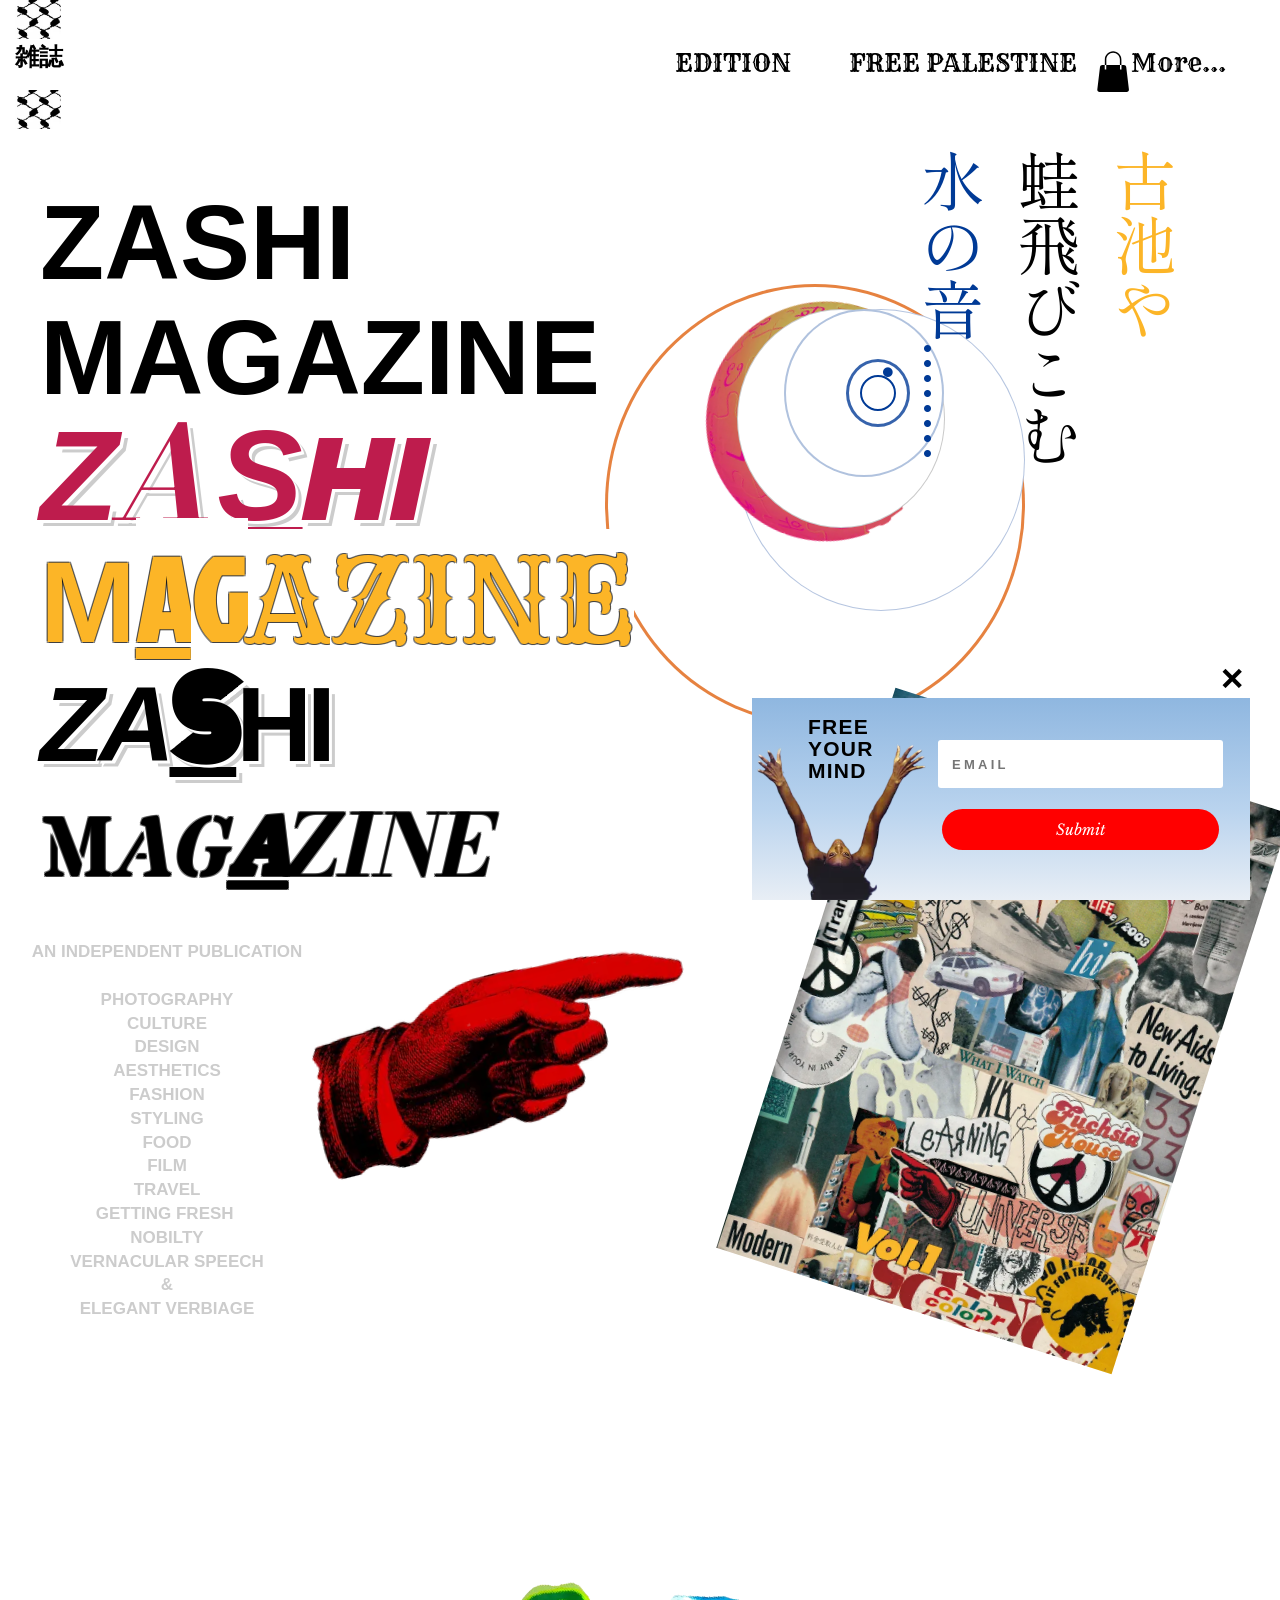
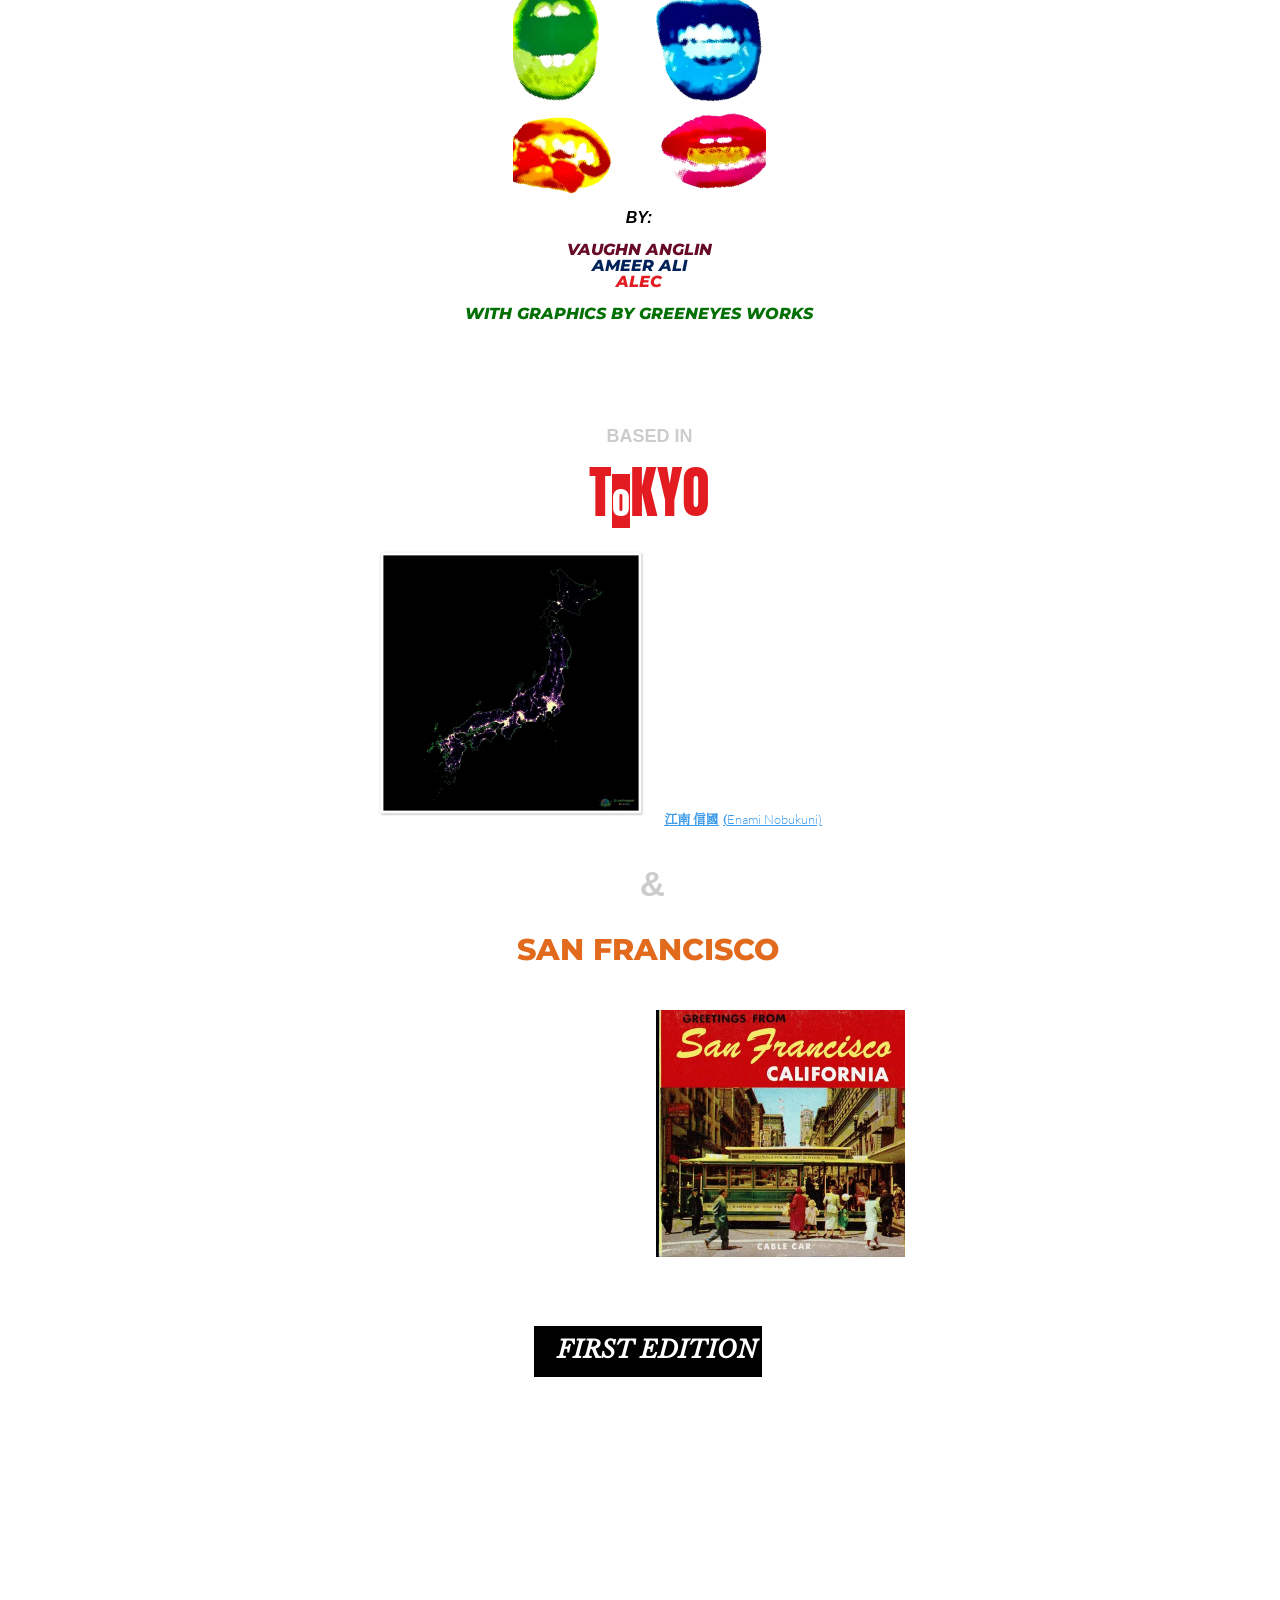
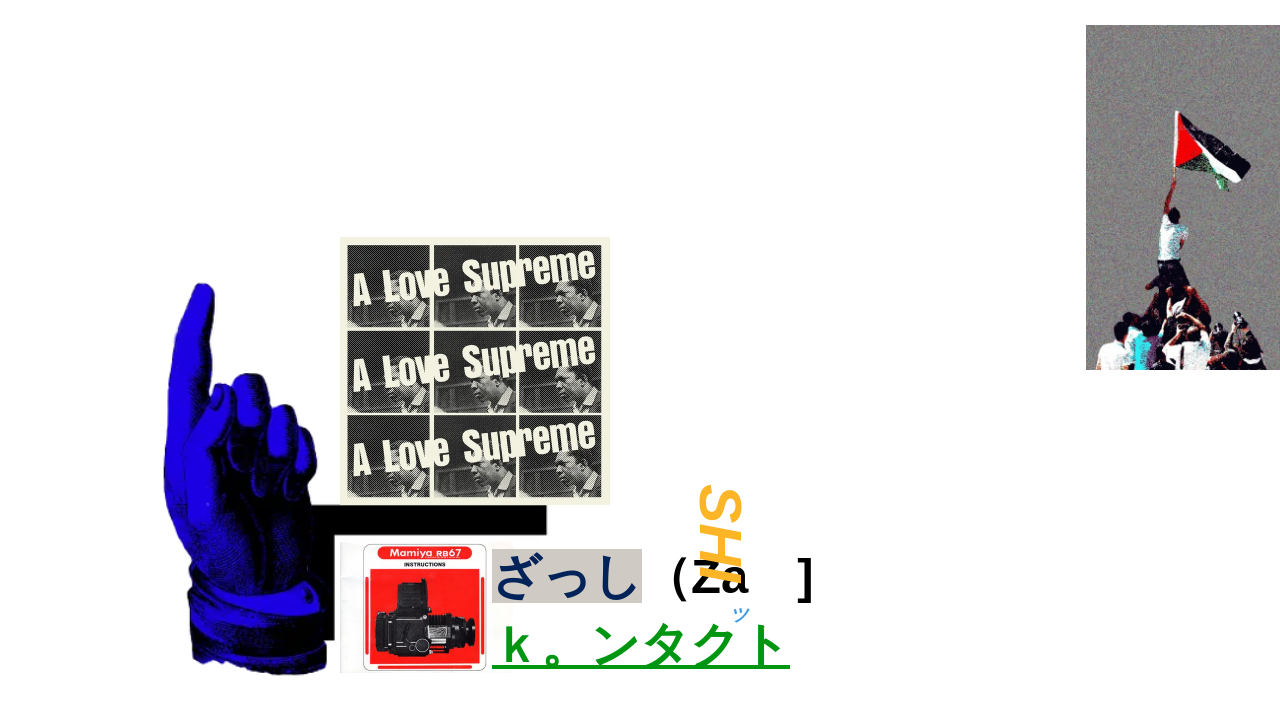
==== index.html @ ac381ceb "Publish the Zashi Magazine Edition 1 site Static rebuild of the eight Edition 1 pages from the old W" ====
<!doctype html>
<html lang="en">
<head>
<meta charset="utf-8">
<meta name="viewport" content="width=device-width, initial-scale=1">
<title>Zashi Magazine | Independent Global Art Publication</title>
<meta name="description" content="Zashi Magazine — an independent global art publication. Photography, culture, design, fashion, food, film, travel.">
<link rel="stylesheet" href="css/fonts.css">
<link rel="stylesheet" href="css/site.css">
<style>body{background:rgb(255, 255, 255)}@media (max-width:767px){body{background:rgb(0, 0, 0)}}</style>
<script>document.documentElement.className+=' js';</script>
</head>
<body>
<div class="stage d" data-bg="rgb(255, 255, 255)" style="width:1280px;height:3880px">
<header class="hdr" style="height:146px;position:sticky">
<div class="c i anim" style="left:75px;top:10.0px;width:121px;height:100px;--a:z-fadeIn 880ms cubic-bezier(0.25, 0.46, 0.45, 0.94) 1000ms both, z-shapeIn 1100ms cubic-bezier(0.645, 0.045, 0.355, 1) 1000ms both;--motion-shape-start:inset(50%);--motion-shape-end:inset(0%);;"><a href="home-1.html"><video class="lazyv" data-src="media/01af44bafd.mp4" muted loop playsinline autoplay preload="none" aria-label="Disco Japan Tori" style="left:0px;top:0px;width:121px;height:100px;object-fit:cover;object-position:50% 50%"></video></a></div>
<div class="c t" style="left:15px;top:41.0px;width:198px;height:32px"><p style="text-align:start;line-height:normal;margin:0px 0px 0px 0px;font-family:'Helvetica Neue', Helvetica, Arimo, Arial, sans-serif;font-size:24px;font-weight:400;font-style:normal;color:rgb(0, 0, 0);white-space:nowrap"><a href="home-1.html"><span style="font-weight:700">雑誌  </span><span style="font-size:10px;font-weight:700;color:rgb(255, 255, 255)">HOME</span></a></p></div>
<div class="c i" style="left:15px;top:0.0px;width:46px;height:39px;"><a href="home-1.html"><img src="media/70c761ef16-5269.webp" alt="Palestinian Keffiyeh" loading="lazy" decoding="async" width="94" height="78" style="left:0px;top:0px;width:46px;height:39px;object-fit:cover;object-position:50% 50%"></a></div>
<div class="c i" style="left:15px;top:90.0px;width:46px;height:39px;"><a href="home-1.html"><img src="media/70c761ef16-5269.webp" alt="Palestinian Keffiyeh" loading="lazy" decoding="async" width="94" height="78" style="left:0px;top:0px;width:46px;height:39px;object-fit:cover;object-position:50% 50%"></a></div>
<a class="c nav" href="edition-1.html" style="left:675.296875px;top:51px;font-family:Rye, fantasy;font-size:25px;color:rgb(0, 0, 0);font-weight:400">EDITION</a>
<a class="c nav" href="free-palestine.html" style="left:849.328125px;top:51px;font-family:Rye, fantasy;font-size:25px;color:rgb(0, 0, 0);font-weight:400">FREE PALESTINE</a>
<div class="c nav more" style="left:1131.09375px;top:51px;font-family:Rye, fantasy;font-size:25px;color:rgb(0, 0, 0);font-weight:400" tabindex="0"><span>More...</span><div class="drop"><a href="guerilla-tactics.html">GUERILLA TACTICS</a><a href="about-1.html">ABOUT</a><a href="contact-1.html">CONTACT</a></div></div>
<div class="c s" style="left:1096px;top:50.8px;width:34px;height:41px"><a href="https://bb1me5-e5.myshopify.com/" target="_blank" rel="noopener" aria-label="Shop"><svg xmlns="http://www.w3.org/2000/svg" version="1.1" width="100%" height="100%" viewBox="0 0 105.5 126.1" preserveAspectRatio="xMinYMax meet" data-hook="svg-icon-1"><path d="M102.143 118.16L93.812 48.2067C93.386 44.66 90.3566 42 86.7591 42H79.1382V56H74.4047V42H31.8032V56H27.0697V42H19.4488C15.8513 42 12.8219 44.66 12.3959 48.16L4.06489 118.16C3.78088 120.167 4.44357 122.173 5.76895 123.667C7.14167 125.16 9.0824 126 11.0705 126H95.1374C97.1255 126 99.0662 125.16 100.439 123.667C101.764 122.173 102.427 120.167 102.143 118.16Z" fill="rgb(0, 0, 0)" stroke="none" stroke-width="1px"></path><path d="M32.0594 25.6667C32.0594 14.0933 41.506 4.66667 53.1039 4.66667C64.7018 4.66667 74.1485 14.0933 74.1485 25.6667V42H78.825V25.6667C78.825 11.5267 67.2739 0 53.1039 0C38.9339 0 27.3828 11.5267 27.3828 25.6667V42H32.0594V25.6667Z" fill="rgb(0, 0, 0)" stroke="none" stroke-width="1px"></path></svg></a></div>
</header>
<main class="pg">
<div class="c bx" style="left:605px;top:284.0px;width:420px;height:441px;background:rgb(255, 255, 255);border-style:solid;border-width:3px 3px 3px 3px;border-color:rgba(226, 106, 28, 0.84);border-radius:50%"></div>
<div class="c bx" style="left:737px;top:309.0px;width:288px;height:302px;background:rgb(255, 255, 255);border-style:solid;border-width:1px 1px 1px 1px;border-color:rgba(0, 58, 150, 0.29);border-radius:50%"></div>
<div class="c i anim" style="left:694px;top:308.0px;width:242px;height:221px;transform:matrix(-0.27564,0.96126,-0.96126,-0.27564,0,0);--a:z-glideIn 2400ms cubic-bezier(0.645, 0.045, 0.355, 1) 1ms both;--motion-translate-x:297px;--motion-translate-y:-41px;;"><img src="media/c04e8a2de5.webp" alt="wikipedia sunset" loading="lazy" decoding="async" width="484" height="442" style="left:0px;top:0px;width:242px;height:221px;object-fit:cover;object-position:50% 50%"></div>
<div class="c bx" style="left:737px;top:309.0px;width:208px;height:219px;background:rgb(255, 255, 255);border-style:solid;border-width:1px 1px 1px 1px;border-color:rgba(0, 0, 0, 0.21);border-radius:50%"></div>
<div class="c bx" style="left:784px;top:309.0px;width:160px;height:168px;background:rgb(255, 255, 255);border-style:solid;border-width:2px 2px 2px 2px;border-color:rgba(0, 58, 150, 0.31);border-radius:50%"></div>
<div class="c bx" style="left:846px;top:359.0px;width:64px;height:68px;background:rgb(255, 255, 255);border-style:solid;border-width:3px 3px 3px 3px;border-color:rgba(0, 58, 150, 0.79);border-radius:50%"></div>
<div class="c bx" style="left:860px;top:375.0px;width:36px;height:36px;background:rgb(255, 255, 255);border-style:solid;border-width:2px 2px 2px 2px;border-color:rgb(0, 58, 150);border-radius:50%"></div>
<div class="c t" style="left:905px;top:149.0px;width:304px;height:487px"><div style="text-align:start;line-height:normal;margin:0px 0px 0px 0px;font-family:'Helvetica Neue', Helvetica, Arimo, Arial, sans-serif;font-size:10px;font-weight:400;font-style:normal;color:rgb(0, 0, 0);writing-mode:vertical-rl;text-orientation:mixed;height:100%"><p style="text-align:start;line-height:96px;margin:0px 0px 0px 0px;font-family:'Helvetica Neue', Helvetica, Arimo, Arial, sans-serif;font-size:64px;font-weight:400;font-style:normal;color:rgb(0, 0, 0);writing-mode:vertical-rl;text-orientation:mixed;height:100%;white-space:nowrap"><span style="font-family:'Hiragino Mincho ProN', 'Hiragino Mincho Pro', 'Yu Mincho', YuMincho, 'MS Mincho', 'Shippori Mincho', serif;color:rgb(252, 181, 39)">古池や</span></p><p style="text-align:start;line-height:96px;margin:0px 0px 0px 0px;font-family:'Helvetica Neue', Helvetica, Arimo, Arial, sans-serif;font-size:64px;font-weight:400;font-style:normal;color:rgb(0, 0, 0);writing-mode:vertical-rl;text-orientation:mixed;height:100%;white-space:nowrap"><span style="font-family:'Hiragino Mincho ProN', 'Hiragino Mincho Pro', 'Yu Mincho', YuMincho, 'MS Mincho', 'Shippori Mincho', serif">蛙飛びこむ</span></p><p style="text-align:start;line-height:96px;margin:0px 0px 0px 0px;font-family:'Helvetica Neue', Helvetica, Arimo, Arial, sans-serif;font-size:64px;font-weight:400;font-style:normal;color:rgb(0, 0, 0);writing-mode:vertical-rl;text-orientation:mixed;height:100%;white-space:nowrap"><span style="font-family:'Hiragino Mincho ProN', 'Hiragino Mincho Pro', 'Yu Mincho', YuMincho, 'MS Mincho', 'Shippori Mincho', serif;color:rgb(0, 58, 150)">水の音........</span></p></div></div>
<div class="c t" style="left:879px;top:287.0px;width:600px;height:120px"><p style="text-align:start;line-height:105px;margin:0px 0px 0px 0px;font-family:'Helvetica Neue', Helvetica, Arimo, Arial, sans-serif;font-size:105px;font-weight:700;font-style:italic;color:rgb(252, 181, 39);white-space:nowrap"><span style="font-family:'Hiragino Mincho ProN', 'Hiragino Mincho Pro', 'Yu Mincho', YuMincho, 'MS Mincho', 'Shippori Mincho', serif;font-size:64px;font-style:normal;color:rgb(0, 58, 150)">.</span></p></div>
<div class="c i" style="left:796px;top:737.0px;width:415px;height:588px;transform:matrix(0.95242,0.30478,-0.30478,0.95242,0,0);"><a href="edition-1.html"><img src="media/72a02e9efc.webp" alt="zashi volume 1 cover" loading="lazy" decoding="async" width="832" height="1176" style="left:0px;top:0px;width:415px;height:588px;object-fit:cover;object-position:50% 50%"></a></div>
<div class="c t" style="left:6px;top:940.2px;width:322px;height:428px"><p style="text-align:center;line-height:23.8px;margin:0px 0px 0px 0px;font-family:'Helvetica Neue', Helvetica, Arimo, Arial, sans-serif;font-size:17px;font-weight:700;font-style:normal;color:rgb(0, 0, 0);white-space:nowrap"><span style="font-weight:700;color:rgb(204, 204, 204)">AN INDEPENDENT PUBLICATION</span><br><span style="font-weight:700;color:rgb(204, 204, 204)">
</span><br><span style="font-weight:700;color:rgb(204, 204, 204)">
PHOTOGRAPHY</span><br><span style="font-weight:700;color:rgb(204, 204, 204)">
CULTURE</span><br><span style="font-weight:700;color:rgb(204, 204, 204)">
DESIGN</span><br><span style="font-weight:700;color:rgb(204, 204, 204)">
AESTHETICS</span><br><span style="color:rgb(204, 204, 204)">
</span><span style="font-weight:700;color:rgb(204, 204, 204)">FASHION</span><br><span style="font-weight:700;color:rgb(204, 204, 204)">
STYLING</span><br><span style="color:rgb(204, 204, 204)">
</span><span style="font-weight:700;color:rgb(204, 204, 204)">FOOD</span><br>
<span style="font-weight:700;color:rgb(204, 204, 204)">FILM</span><br><span style="font-weight:700;color:rgb(204, 204, 204)">
TRAVEL</span><br><span style="font-weight:700;color:rgb(204, 204, 204)">
GETTING FRESH </span><br><span style="font-weight:700;color:rgb(204, 204, 204)">
NOBILTY</span><br><span style="font-weight:700;color:rgb(204, 204, 204)">
VERNACULAR SPEECH</span><br><span style="font-weight:700;color:rgb(204, 204, 204)">
&amp;</span><br><span style="font-weight:700;color:rgb(204, 204, 204)">
ELEGANT VERBIAGE</span><br>
<br>
 </p></div>
<div class="c i" style="left:303px;top:969.0px;width:400px;height:176px;transform:matrix(0.97028,-0.24200,0.24200,0.97028,0,0);"><img src="media/8a4feeae17.webp" alt="finger" loading="lazy" decoding="async" width="338" height="148" style="left:0px;top:0px;width:400px;height:176px;object-fit:cover;object-position:50% 50%"></div>
<div class="c i" style="left:730px;top:1130.0px;width:359px;height:137px;transform:matrix(0.95193,0.30632,-0.30632,0.95193,0,0);"><img src="media/a550262e1f-5683.webp" alt="zashi magazine" loading="lazy" decoding="async" width="718" height="286" style="left:0px;top:0px;width:359px;height:137px;object-fit:cover;object-position:50% 50%"></div>
<div class="c t" style="left:40px;top:184.8px;width:619px;height:829px"><p style="text-align:start;line-height:115.5px;margin:0px 0px 0px 0px;font-family:'Helvetica Neue', Helvetica, Arimo, Arial, sans-serif;font-size:105px;font-weight:700;font-style:italic;color:rgb(252, 181, 39);white-space:nowrap"><span style="font-style:normal;color:rgb(0, 0, 0)">ZA</span><span style="font-style:normal;color:rgb(0, 0, 0)">SHI </span><span style="font-style:normal;color:rgb(0, 0, 0)"><br>MAGAZINE</span><br>
<span style="font-size:128px;color:rgb(190, 28, 77);text-shadow:rgb(255, 255, 255) 3px 3px 0px, rgba(0, 0, 0, 0.2) 6px 6px 0px">Z</span><span style="font-family:'Bodoni Moda', Didot, 'Bodoni 72', serif;font-size:128px;font-weight:700;color:rgb(190, 28, 77);text-shadow:rgb(255, 255, 255) 3px 3px 0px, rgba(0, 0, 0, 0.2) 6px 6px 0px;font-style:italic">A</span><span style="font-size:128px;color:rgb(190, 28, 77);text-shadow:rgb(255, 255, 255) 3px 3px 0px, rgba(0, 0, 0, 0.2) 6px 6px 0px;text-decoration:underline rgb(190, 28, 77)">S</span><span style="font-family:Kanit, sans-serif;font-size:128px;font-weight:700;color:rgb(190, 28, 77);text-shadow:rgb(255, 255, 255) 3px 3px 0px, rgba(0, 0, 0, 0.2) 6px 6px 0px">H</span><span style="font-family:Kanit, sans-serif;font-size:128px;color:rgb(190, 28, 77);text-shadow:rgb(255, 255, 255) 3px 3px 0px, rgba(0, 0, 0, 0.2) 6px 6px 0px">I</span><br>
<span style="font-size:115px;font-style:normal;text-shadow:rgba(0, 0, 0, 0.498) -1px -1px 0px, rgba(0, 0, 0, 0.498) -1px 1px 0px, rgba(0, 0, 0, 0.498) 1px 1px 0px, rgba(0, 0, 0, 0.498) 1px -1px 0px;background-color:rgb(255, 255, 255)">M</span><span style="font-family:'Jockey One', sans-serif;font-size:115px;font-style:normal;text-shadow:rgba(0, 0, 0, 0.498) -1px -1px 0px, rgba(0, 0, 0, 0.498) -1px 1px 0px, rgba(0, 0, 0, 0.498) 1px 1px 0px, rgba(0, 0, 0, 0.498) 1px -1px 0px;text-decoration:underline rgb(252, 181, 39);background-color:rgb(255, 255, 255)">A</span><span style="font-family:'Jockey One', sans-serif;font-size:115px;font-weight:700;font-style:normal;text-shadow:rgba(0, 0, 0, 0.498) -1px -1px 0px, rgba(0, 0, 0, 0.498) -1px 1px 0px, rgba(0, 0, 0, 0.498) 1px 1px 0px, rgba(0, 0, 0, 0.498) 1px -1px 0px;background-color:rgb(255, 255, 255)">G</span><span style="font-family:Rye, fantasy;font-size:115px;font-style:normal;text-shadow:rgba(0, 0, 0, 0.498) -1px -1px 0px, rgba(0, 0, 0, 0.498) -1px 1px 0px, rgba(0, 0, 0, 0.498) 1px 1px 0px, rgba(0, 0, 0, 0.498) 1px -1px 0px;background-color:rgb(255, 255, 255);font-weight:400">A</span><span style="font-family:Rye, fantasy;font-size:115px;font-style:normal;text-shadow:rgba(0, 0, 0, 0.498) -1px -1px 0px, rgba(0, 0, 0, 0.498) -1px 1px 0px, rgba(0, 0, 0, 0.498) 1px 1px 0px, rgba(0, 0, 0, 0.498) 1px -1px 0px;background-color:rgb(255, 255, 255);font-weight:400">ZINE</span><br>
<span style="font-family:'Helvetica Neue', Helvetica, Arimo, Arial, sans-serif;font-weight:700;color:rgb(0, 0, 0);letter-spacing:-5.25px;text-shadow:rgb(255, 255, 255) 3px 3px 0px, rgba(0, 0, 0, 0.2) 6px 6px 0px">ZA</span><span style="font-family:Monoton, fantasy;font-weight:700;font-style:normal;color:rgb(0, 0, 0);letter-spacing:-5.25px;text-shadow:rgb(255, 255, 255) 3px 3px 0px, rgba(0, 0, 0, 0.2) 6px 6px 0px;text-decoration:underline rgb(0, 0, 0)">S</span><span style="font-family:'Helvetica Neue', Helvetica, Arimo, Arial, sans-serif;font-weight:700;font-style:normal;color:rgb(0, 0, 0);letter-spacing:-5.25px;text-shadow:rgb(255, 255, 255) 3px 3px 0px, rgba(0, 0, 0, 0.2) 6px 6px 0px">HI</span><br><span style="font-style:normal;color:rgb(0, 0, 0)">
</span><span style="font-family:'Stardos Stencil', Stencil, fantasy;font-size:85px;font-weight:700;font-style:normal;color:rgb(0, 0, 0);text-shadow:rgba(0, 0, 0, 0.498) -1px -1px 0px, rgba(0, 0, 0, 0.498) -1px 1px 0px, rgba(0, 0, 0, 0.498) 1px 1px 0px, rgba(0, 0, 0, 0.498) 1px -1px 0px">M</span><span style="font-family:'Stardos Stencil', Stencil, fantasy;font-size:85px;font-weight:700;color:rgb(0, 0, 0);text-shadow:rgba(0, 0, 0, 0.498) -1px -1px 0px, rgba(0, 0, 0, 0.498) -1px 1px 0px, rgba(0, 0, 0, 0.498) 1px 1px 0px, rgba(0, 0, 0, 0.498) 1px -1px 0px">AG</span><span style="font-family:'Suez One', serif;font-size:85px;color:rgb(0, 0, 0);text-shadow:rgba(0, 0, 0, 0.498) -1px -1px 0px, rgba(0, 0, 0, 0.498) -1px 1px 0px, rgba(0, 0, 0, 0.498) 1px 1px 0px, rgba(0, 0, 0, 0.498) 1px -1px 0px;text-decoration:underline rgb(0, 0, 0)">A</span><span style="font-family:'Bodoni Moda', Didot, 'Bodoni 72', serif;font-size:85px;font-weight:700;font-style:italic;color:rgb(0, 0, 0);text-shadow:rgba(0, 0, 0, 0.498) -1px -1px 0px, rgba(0, 0, 0, 0.498) -1px 1px 0px, rgba(0, 0, 0, 0.498) 1px 1px 0px, rgba(0, 0, 0, 0.498) 1px -1px 0px">ZINE</span><br>
 </p></div>
<div class="c i" style="left:910px;top:778.0px;width:311px;height:77px;transform:matrix(0.95193,0.30632,-0.30632,0.95193,0,0);"><img src="media/a550262e1f-39fb.webp" alt="zashi magazine" loading="lazy" decoding="async" width="622" height="154" style="left:0px;top:0px;width:311px;height:77px;object-fit:cover;object-position:50% 50%"></div>
<div class="c i" style="left:513px;top:1572.0px;width:253px;height:228px;"><a href="about-1.html"><img src="media/419b42129f.webp" alt="zashi mouths" loading="lazy" decoding="async" width="508" height="456" style="left:0px;top:0px;width:253px;height:228px;object-fit:cover;object-position:50% 50%"></a></div>
<div class="c t" style="left:414px;top:1810.0px;width:450px;height:112px"><p style="text-align:center;line-height:16px;margin:0px 0px 0px 0px;font-family:'Helvetica Neue', Helvetica, Arimo, Arial, sans-serif;font-size:16px;font-weight:700;font-style:italic;color:rgb(252, 181, 39);white-space:nowrap"><span style="color:rgb(0, 0, 0)">BY:</span><br>
<br>
<span style="font-family:Montserrat, sans-serif;color:rgb(104, 11, 39);font-weight:800;text-transform:uppercase">VAUGHN ANGLIN</span><br><span style="font-family:Montserrat, sans-serif;font-weight:800;text-transform:uppercase">
</span><span style="font-family:Montserrat, sans-serif;color:rgb(1, 35, 89);font-weight:800;text-transform:uppercase">AMEER ALI</span><br><span style="font-family:Montserrat, sans-serif;font-weight:800;text-transform:uppercase">
</span><span style="font-family:Montserrat, sans-serif;color:rgb(226, 28, 33);font-weight:800;text-transform:uppercase">ALEC</span><br>
<br>
<span style="font-family:Montserrat, sans-serif;color:rgb(2, 112, 4);font-weight:800;text-transform:uppercase">WITH GRAPHICS BY GREENEYES WORKS</span></p></div>
<div class="c t" style="left:346px;top:2023.9px;width:607px;height:81px"><p style="text-align:center;line-height:25.2px;margin:0px 0px 0px 0px;font-family:'Helvetica Neue', Helvetica, Arimo, Arial, sans-serif;font-size:18px;font-weight:400;font-style:normal;color:rgb(0, 0, 0);white-space:nowrap"><span style="font-family:'Helvetica Neue', Helvetica, Arimo, Arial, sans-serif;color:rgb(204, 204, 204);font-weight:700">BASED IN</span><span style="font-family:'Helvetica Neue', Helvetica, Arimo, Arial, sans-serif;color:rgb(204, 204, 204);font-weight:700"> </span></p><p style="text-align:center;line-height:28.6px;margin:0px 0px 0px 0px;font-family:'Helvetica Neue', Helvetica, Arimo, Arial, sans-serif;font-size:22px;font-weight:400;font-style:normal;color:rgb(0, 0, 0);white-space:nowrap">​</p><p style="text-align:center;line-height:22.1px;margin:0px 0px 0px 0px;font-family:'Helvetica Neue', Helvetica, Arimo, Arial, sans-serif;font-size:17px;font-weight:400;font-style:normal;color:rgb(0, 0, 0);white-space:nowrap"><span style="font-family:Montserrat, sans-serif;font-size:30px;color:rgb(226, 106, 28);font-weight:800;text-transform:uppercase"> </span></p></div>
<div class="c t" style="left:436px;top:2510.7px;width:432px;height:57px"><p style="text-align:center;line-height:25.2px;margin:0px 0px 0px 0px;font-family:'Helvetica Neue', Helvetica, Arimo, Arial, sans-serif;font-size:18px;font-weight:400;font-style:normal;color:rgb(0, 0, 0);white-space:nowrap"> </p><p style="text-align:center;line-height:28.6px;margin:0px 0px 0px 0px;font-family:'Helvetica Neue', Helvetica, Arimo, Arial, sans-serif;font-size:22px;font-weight:400;font-style:normal;color:rgb(0, 0, 0);white-space:nowrap"><span style="font-family:Montserrat, sans-serif;font-size:30px;color:rgb(226, 106, 28);font-weight:800;text-transform:uppercase">SAN FRAN</span><span style="font-family:Montserrat, sans-serif;font-size:30px;color:rgb(226, 106, 28);font-weight:800;text-transform:uppercase">CISCO </span></p></div>
<div class="c t" style="left:439px;top:2435.9px;width:427px;height:120px"><p style="text-align:center;line-height:25.2px;margin:0px 0px 0px 0px;font-family:'Helvetica Neue', Helvetica, Arimo, Arial, sans-serif;font-size:18px;font-weight:400;font-style:normal;color:rgb(0, 0, 0);white-space:nowrap"> </p><p style="text-align:center;line-height:45.5px;margin:0px 0px 0px 0px;font-family:'Helvetica Neue', Helvetica, Arimo, Arial, sans-serif;font-size:35px;font-weight:400;font-style:normal;color:rgb(0, 0, 0);white-space:nowrap"><span style="font-family:'Helvetica Neue', Helvetica, Arimo, Arial, sans-serif;color:rgb(204, 204, 204);font-weight:700">&amp; </span></p><p style="text-align:center;line-height:49px;margin:0px 0px 0px 0px;font-family:'Helvetica Neue', Helvetica, Arimo, Arial, sans-serif;font-size:35px;font-weight:400;font-style:normal;color:rgb(0, 0, 0);white-space:nowrap"><span style="font-family:Montserrat, sans-serif;color:rgb(226, 106, 28);font-weight:800;text-transform:uppercase">​</span></p></div>
<div class="c i" style="left:366px;top:2137.9px;width:290px;height:290px;"><img src="media/43d7aa9ea4.webp" alt="Japan" loading="lazy" decoding="async" width="580" height="580" style="left:0px;top:0px;width:290px;height:290px;object-fit:cover;object-position:50% 50%"></div>
<div class="c t" style="left:346px;top:2024.0px;width:607px;height:140px"><p style="text-align:center;line-height:30.8px;margin:0px 0px 0px 0px;font-family:'Helvetica Neue', Helvetica, Arimo, Arial, sans-serif;font-size:22px;font-weight:400;font-style:normal;color:rgb(0, 0, 0);white-space:nowrap">​</p><p style="text-align:center;line-height:74.1px;margin:0px 0px 0px 0px;font-family:'Helvetica Neue', Helvetica, Arimo, Arial, sans-serif;font-size:57px;font-weight:400;font-style:normal;color:rgb(0, 0, 0);white-space:nowrap"><span style="font-family:Impact, Anton, 'Arial Narrow Bold', sans-serif;color:rgb(226, 28, 33);font-weight:400">T</span><span style="font-family:Impact, Anton, 'Arial Narrow Bold', sans-serif;font-size:36px;color:rgb(255, 255, 255);background-color:rgb(226, 28, 33);font-weight:400">o</span><span style="font-family:Impact, Anton, 'Arial Narrow Bold', sans-serif;color:rgb(226, 28, 33);font-weight:400">KY</span><span style="font-family:Impact, Anton, 'Arial Narrow Bold', sans-serif;color:rgb(226, 28, 33);font-weight:400">O</span><span style="font-family:Impact, Anton, 'Arial Narrow Bold', sans-serif;color:rgb(226, 28, 33);font-weight:400"> </span></p><p style="text-align:center;line-height:22.1px;margin:0px 0px 0px 0px;font-family:'Helvetica Neue', Helvetica, Arimo, Arial, sans-serif;font-size:17px;font-weight:400;font-style:normal;color:rgb(0, 0, 0);white-space:nowrap"><span style="font-family:Montserrat, sans-serif;font-size:30px;color:rgb(226, 106, 28);font-weight:800;text-transform:uppercase"> </span></p></div>
<div class="c i" style="left:656px;top:2156.9px;width:249px;height:253px;"><video class="lazyv" data-src="media/def5c597a6.mp4" muted loop playsinline autoplay preload="none" aria-label="Enami Nobukuni" style="left:0px;top:0px;width:249px;height:253px;object-fit:cover;object-position:50% 50%"></video></div>
<div class="c t" style="left:664px;top:2410.0px;width:165px;height:40px"><p style="text-align:start;line-height:18.2px;margin:0px 0px 0px 0px;font-family:'Helvetica Neue', Helvetica, Arimo, Arial, sans-serif;font-size:13px;font-weight:700;font-style:normal;color:rgb(0, 0, 0);white-space:nowrap"><a href="https://shashinshi.biz/archives/668" target="_blank" rel="noopener"><span style="font-family:'Hiragino Mincho ProN', 'Hiragino Mincho Pro', 'Yu Mincho', YuMincho, 'MS Mincho', 'Shippori Mincho', serif;font-weight:700;color:rgb(61, 155, 233);text-decoration:underline rgb(61, 155, 233)">江南 信國</span></a><span style="font-family:Marcellus, serif;font-weight:700;color:rgb(61, 155, 233)"> </span><a href="https://www.openculture.com/2016/08/1850s-japan-comes-to-life-in-3d-color-photos.html" target="_blank" rel="noopener"><span style="font-family:Marcellus, serif;font-weight:700;color:rgb(61, 155, 233);text-decoration:underline rgb(61, 155, 233)">(</span><span style="font-family:Lato, sans-serif;color:rgb(61, 155, 233);text-decoration:underline rgb(61, 155, 233);font-weight:300">Enami Nobukuni)</span></a></p><div style="text-align:start;line-height:normal;margin:0px 0px 0px 0px;font-family:'Helvetica Neue', Helvetica, Arimo, Arial, sans-serif;font-size:10px;font-weight:400;font-style:normal;color:rgb(0, 0, 0)"> </div><div style="text-align:start;line-height:normal;margin:0px 0px 0px 0px;font-family:'Helvetica Neue', Helvetica, Arimo, Arial, sans-serif;font-size:10px;font-weight:400;font-style:normal;color:rgb(0, 0, 0)"> </div></div>
<div class="c i" style="left:386px;top:2609.6px;width:249px;height:247px;"><video class="lazyv" data-src="media/c5ced96968.mp4" muted loop playsinline autoplay preload="none" aria-label="Hashbury District Gif" style="left:0px;top:0px;width:249px;height:247px;object-fit:cover;object-position:50% 50%"></video></div>
<div class="c i" style="left:656px;top:2609.6px;width:249px;height:247px;"><img src="media/306efb8e85-ab6a.webp" alt="Vintage San Francisco postcard" loading="lazy" decoding="async" width="498" height="506" style="left:0px;top:0px;width:249px;height:247px;object-fit:cover;object-position:50% 50%"></div>
<a class="c btn" href="edition-1.html" style="left:534px;top:2925.6px;width:228px;height:51px;background:rgb(0, 0, 0);border-radius:0px;color:rgb(0, 0, 0);font-family:'Helvetica Neue', Helvetica, Arimo, Arial, sans-serif"></a>
<div class="c t" style="left:557px;top:2933.4px;width:189px;height:35px"><p style="text-align:start;line-height:33.6px;margin:0px 0px 0px 0px;font-family:'Helvetica Neue', Helvetica, Arimo, Arial, sans-serif;font-size:24px;font-weight:700;font-style:normal;color:rgb(0, 0, 0);white-space:nowrap"><a href="edition-1.html"><span style="font-family:'Libre Baskerville', Baskerville, serif;color:rgb(255, 255, 255);font-style:italic">FIRST EDITION</span></a></p></div>
<div class="c i" style="left:298px;top:3672.1px;width:257px;height:176px;"><a href="https://www.sophia.ac.jp/eng/" target="_blank" rel="noopener"><img src="media/a0c0d5b27d-aaaa.webp" alt="L" loading="lazy" decoding="async" width="238" height="164" style="left:0px;top:0px;width:257px;height:176px;object-fit:cover;object-position:50% 50%"></a></div>
<div class="c i" style="left:109px;top:3310.1px;width:163px;height:131px;transform:matrix(0.74144,0.67102,-0.67102,0.74144,0,0);"><video class="lazyv" data-src="media/778810089f.mp4" muted loop playsinline autoplay preload="none" aria-label="Pinball Optical Illusion" style="left:0px;top:0px;width:163px;height:131px;object-fit:cover;object-position:50% 50%"></video></div>
<div class="c i" style="left:1086px;top:3225.1px;width:206px;height:345px;"><a href="free-palestine.html"><img src="media/e5734ef1ac-e28b.webp" alt="Palestine Flag" loading="lazy" decoding="async" width="418" height="700" style="left:0px;top:0px;width:206px;height:345px;object-fit:cover;object-position:50% 50%"></a></div>
<div class="c i" style="left:340px;top:3742.1px;width:173px;height:131px;"><a href="https://www.instagram.com/zashimagazine" target="_blank" rel="noopener"><img src="media/cfcd335f61.webp" alt="Mamiya RB67" loading="lazy" decoding="async" width="346" height="262" style="left:0px;top:0px;width:173px;height:131px;object-fit:cover;object-position:50% 50%"></a></div>
<div class="c i" style="left:565px;top:3476.1px;width:276px;height:276px;transform:matrix(0.89307,0.44991,-0.44991,0.89307,0,0);"><video class="lazyv" data-src="media/48dad8091d.mp4" muted loop playsinline autoplay preload="none" aria-label="BOOMBOX " style="left:0px;top:0px;width:276px;height:276px;object-fit:cover;object-position:50% 50%"></video></div>
<div class="c e" style="left:816px;top:3562.1px;width:502px;height:317px"><iframe src="https://open.spotify.com/embed/playlist/6y1F2Xf8yROrnGZiQ2FPOY?utm_source=generator" loading="lazy" allow="autoplay; clipboard-write; encrypted-media; fullscreen; picture-in-picture" style="width:100%;height:352px;border:0;border-radius:12px"></iframe></div>
<div class="c t" style="left:492px;top:3742.2px;width:450px;height:137px"><p style="text-align:start;line-height:68.6px;margin:0px 0px 0px 0px;font-family:'Helvetica Neue', Helvetica, Arimo, Arial, sans-serif;font-size:49px;font-weight:700;font-style:normal;color:rgb(0, 0, 0);white-space:nowrap"><span style="color:rgb(1, 35, 89);background-color:rgb(208, 202, 196)">ざっし</span>（Za　]<br>
<a href="contact-1.html"><span style="color:rgb(0, 150, 18);text-decoration:underline rgb(0, 150, 18)">ｋ。ンタクト</span></a></p></div>
<div class="c t" style="left:690px;top:3684.1px;width:105px;height:131px"><div style="text-align:start;line-height:normal;margin:0px 0px 0px 0px;font-family:'Helvetica Neue', Helvetica, Arimo, Arial, sans-serif;font-size:10px;font-weight:400;font-style:normal;color:rgb(0, 0, 0);writing-mode:vertical-rl;text-orientation:mixed;height:100%"><p style="text-align:start;line-height:59px;margin:0px 0px 0px 0px;font-family:'Helvetica Neue', Helvetica, Arimo, Arial, sans-serif;font-size:59px;font-weight:700;font-style:italic;color:rgb(252, 181, 39);writing-mode:vertical-rl;text-orientation:mixed;height:100%;white-space:nowrap">SHI</p></div></div>
<div class="c t" style="left:730px;top:3796.1px;width:39px;height:40px"><div style="text-align:start;line-height:normal;margin:0px 0px 0px 0px;font-family:'Helvetica Neue', Helvetica, Arimo, Arial, sans-serif;font-size:10px;font-weight:400;font-style:normal;color:rgb(0, 0, 0);writing-mode:vertical-rl;text-orientation:mixed;height:100%"><p style="text-align:start;line-height:18px;margin:0px 0px 0px 0px;font-family:'Helvetica Neue', Helvetica, Arimo, Arial, sans-serif;font-size:18px;font-weight:700;font-style:italic;color:rgb(252, 181, 39);writing-mode:vertical-rl;text-orientation:mixed;height:100%;white-space:nowrap"><span style="color:rgb(61, 155, 233)">​ツ</span></p></div><div style="text-align:start;line-height:normal;margin:0px 0px 0px 0px;font-family:'Helvetica Neue', Helvetica, Arimo, Arial, sans-serif;font-size:10px;font-weight:400;font-style:normal;color:rgb(0, 0, 0)"> </div><div style="text-align:start;line-height:normal;margin:0px 0px 0px 0px;font-family:'Helvetica Neue', Helvetica, Arimo, Arial, sans-serif;font-size:10px;font-weight:400;font-style:normal;color:rgb(0, 0, 0)"> </div></div>
<div class="c i" style="left:1055px;top:3404.1px;width:61px;height:61px;"><video class="lazyv" data-src="media/cafe95526e.mp4" muted loop playsinline autoplay preload="none" aria-label="Kirby" style="left:0px;top:0px;width:61px;height:61px;object-fit:cover;object-position:50% 50%"></video></div>
<div class="c i" style="left:47px;top:3591.1px;width:400px;height:176px;transform:matrix(0.00000,-1.00000,1.00000,0.00000,0,0);"><a href="home-1.html"><img src="media/e9839cee17.webp" alt="Blue pointing finger" loading="lazy" decoding="async" width="338" height="148" style="left:0px;top:0px;width:400px;height:176px;object-fit:cover;object-position:50% 50%"></a></div>
<div class="c i" style="left:21px;top:3749.1px;width:173px;height:131px;"><a href="https://archive.org/details/arcade_nbajam" target="_blank" rel="noopener"><video class="lazyv" data-src="media/587c0d5d41.mp4" muted loop playsinline autoplay preload="none" aria-label="Old Arcade GIF" style="left:0px;top:0px;width:173px;height:131px;object-fit:cover;object-position:50% 50%"></video></a></div>
<div class="c i" style="left:340px;top:3437.1px;width:270px;height:268px;"><a href="https://www.youtube.com/watch?v=0IFBrv1zSac&amp;ab_channel=beatdowncritical" target="_blank" rel="noopener"><img src="media/2e442129b9.webp" alt="A Love Supreme, John Coltrane" loading="lazy" decoding="async" width="540" height="536" style="left:0px;top:0px;width:270px;height:268px;object-fit:cover;object-position:50% 50%"></a></div>
</main>
</div>
<div class="stage m" data-bg="rgb(0, 0, 0)" style="width:320px;height:3536px">
<header class="hdr" style="height:204px;position:sticky">
<div class="c s" style="left:-11px;top:-3.0px;width:331px;height:109px"><svg preserveAspectRatio="none" data-bbox="17.3 68.2 165.3 63.6" xmlns="http://www.w3.org/2000/svg" viewBox="17.3 68.2 165.3 63.6" role="presentation" aria-hidden="true" width="100%" height="100%">
    <g fill="rgb(0, 0, 0)" stroke="rgb(0, 0, 0)" stroke-width="0px">
        <path d="M182.6 68.2v63.6H17.3V68.2h165.3z" fill="rgb(0, 0, 0)" stroke="rgb(0, 0, 0)" stroke-width="0px"></path>
    </g>
</svg></div>
<div class="c i" style="left:60px;top:17.0px;width:97px;height:89px;"><a href="home-1.html"><video class="lazyv" data-src="media/01af44bafd.mp4" muted loop playsinline autoplay preload="none" aria-label="Disco Japan Tori" style="left:0px;top:0px;width:97px;height:89px;object-fit:cover;object-position:50% 50%"></video></a></div>
<div class="c t" style="left:17px;top:46.0px;width:202px;height:21px"><p style="text-align:start;line-height:normal;margin:0px 0px 0px 0px;font-family:'Helvetica Neue', Helvetica, Arimo, Arial, sans-serif;font-size:16px;font-weight:400;font-style:normal;color:rgb(255, 255, 255);white-space:nowrap"><a href="home-1.html"><span style="font-weight:700">雑誌  </span><span style="font-size:8px;font-weight:700">HOME</span></a></p></div>
<div class="c i" style="left:15px;top:76.0px;width:37px;height:34px;"><img src="media/70c761ef16-8877.webp" alt="HD-wallpaper-palestinian-keffiyeh-palestine.jpg" loading="lazy" decoding="async" width="96" height="92" style="left:0px;top:0px;width:37px;height:34px;object-fit:cover;object-position:50% 50%"></div>
<div class="c i" style="left:15px;top:12.0px;width:37px;height:34px;"><img src="media/70c761ef16-8877.webp" alt="HD-wallpaper-palestinian-keffiyeh-palestine.jpg" loading="lazy" decoding="async" width="96" height="92" style="left:0px;top:0px;width:37px;height:34px;object-fit:cover;object-position:50% 50%"></div>
<div class="c s" style="left:143px;top:146.8px;width:34px;height:41px"><a href="https://bb1me5-e5.myshopify.com/" target="_blank" rel="noopener" aria-label="Shop"><svg xmlns="http://www.w3.org/2000/svg" version="1.1" width="100%" height="100%" viewBox="0 0 105.5 126.1" preserveAspectRatio="xMinYMax meet" data-hook="svg-icon-1"><path d="M102.143 118.16L93.812 48.2067C93.386 44.66 90.3566 42 86.7591 42H79.1382V56H74.4047V42H31.8032V56H27.0697V42H19.4488C15.8513 42 12.8219 44.66 12.3959 48.16L4.06489 118.16C3.78088 120.167 4.44357 122.173 5.76895 123.667C7.14167 125.16 9.0824 126 11.0705 126H95.1374C97.1255 126 99.0662 125.16 100.439 123.667C101.764 122.173 102.427 120.167 102.143 118.16Z" fill="rgb(0, 0, 0)" stroke="none" stroke-width="1px"></path><path d="M32.0594 25.6667C32.0594 14.0933 41.506 4.66667 53.1039 4.66667C64.7018 4.66667 74.1485 14.0933 74.1485 25.6667V42H78.825V25.6667C78.825 11.5267 67.2739 0 53.1039 0C38.9339 0 27.3828 11.5267 27.3828 25.6667V42H32.0594V25.6667Z" fill="rgb(0, 0, 0)" stroke="none" stroke-width="1px"></path></svg></a></div><button class="c burger" aria-label="Menu" aria-expanded="false" style="left:264px;top:30px;width:50px;height:50px"><i></i><i></i><i></i></button>
</header>
<main class="pg">
<div class="c i anim" style="left:30px;top:647.6px;width:44px;height:66px;--a:z-fadeIn 1200ms cubic-bezier(0.445, 0.05, 0.55, 0.95) 1000ms both;;"><img src="media/df6afeecb9-12a8.webp" alt="CsH90A-UsAAiLPj.jpg" loading="lazy" decoding="async" width="120" height="172" style="left:0px;top:0px;width:44px;height:66px;object-fit:cover;object-position:50% 50%;filter:url("#koolaid-comp-lqkudf0n")"></div>
<div class="c bx anim" style="left:51px;top:306.6px;width:193px;height:186px;--a:z-fadeIn 450ms cubic-bezier(0.55, 0.055, 0.675, 0.19) 1000ms both, z-spinIn 450ms cubic-bezier(0.645, 0.045, 0.355, 1) 1000ms both;--motion-scale:1;--motion-rotate:-180deg;;background:rgb(0, 0, 0);border-style:solid;border-width:3px 3px 3px 3px;border-color:rgba(0, 58, 150, 0.84);border-radius:50%"></div>
<div class="c i" style="left:108px;top:317.6px;width:73px;height:71px;"><video class="lazyv" data-src="media/e34e8cb382.mp4" muted loop playsinline autoplay preload="none" aria-label="RRsS.gif" style="left:0px;top:0px;width:73px;height:71px;object-fit:cover;object-position:50% 50%"></video></div>
<div class="c i" style="left:97px;top:408.6px;width:52px;height:52px;transform:matrix(-0.55624,-0.83102,0.83102,-0.55624,0,0);"><img src="media/ecb1a19645.webp" alt="ye-pole-01_edited.png" loading="lazy" decoding="async" width="136" height="136" style="left:0px;top:0px;width:52px;height:52px;object-fit:cover;object-position:50% 50%"></div>
<div class="c t anim" style="left:210px;top:336.6px;width:36px;height:135px;--a:z-fadeIn 4000ms cubic-bezier(0.445, 0.05, 0.55, 0.95) 1000ms both;"><div style="text-align:start;line-height:normal;margin:0px 0px 0px 0px;font-family:'Helvetica Neue', Helvetica, Arimo, Arial, sans-serif;font-size:10px;font-weight:400;font-style:normal;color:rgb(0, 0, 0);writing-mode:vertical-rl;text-orientation:mixed;height:100%"><p style="text-align:start;line-height:36px;margin:0px 0px 0px 0px;font-family:'Helvetica Neue', Helvetica, Arimo, Arial, sans-serif;font-size:24px;font-weight:400;font-style:normal;color:rgb(255, 255, 255);writing-mode:vertical-rl;text-orientation:mixed;height:100%;white-space:nowrap"><span style="font-family:'Hiragino Mincho ProN', 'Hiragino Mincho Pro', 'Yu Mincho', YuMincho, 'MS Mincho', 'Shippori Mincho', serif">.</span></p></div></div>
<div class="c bx anim" style="left:182px;top:245.6px;width:138px;height:144px;--a:z-fadeIn 1200ms cubic-bezier(0.445, 0.05, 0.55, 0.95) 1ms both;;background:rgb(0, 0, 0);border-style:solid;border-width:1px 1px 1px 1px;border-color:rgba(0, 150, 18, 0.84);border-radius:50%"></div>
<div class="c bx" style="left:144px;top:370.6px;width:111px;height:113px;background:rgb(0, 0, 0);border-style:solid;border-width:1px 1px 1px 1px;border-color:rgba(255, 255, 255, 0.84);border-radius:50%"></div>
<div class="c i" style="left:145px;top:389.6px;width:63px;height:46px;transform:matrix(0.16595,0.98613,-0.98613,0.16595,0,0);"><img src="media/a6ba6e7ee5.webp" alt="democratic-republic-of-congo-3d-illustration-flag-on-pole-wood-flagpole-png.png" loading="lazy" decoding="async" width="164" height="164" style="left:0px;top:0px;width:63px;height:46px;object-fit:cover;object-position:50% 50%"></div>
<div class="c i" style="left:284px;top:452.6px;width:49px;height:29px;"><img src="media/101d88955a.webp" alt="mcdonalds-sign-fire_edited.jpg" loading="lazy" decoding="async" width="128" height="96" style="left:0px;top:0px;width:49px;height:29px;object-fit:cover;object-position:50% 50%"></div>
<div class="c i" style="left:114px;top:481.6px;width:96px;height:66px;"><img src="media/f4401a495d.webp" alt="unnamed.jpg" loading="lazy" decoding="async" width="250" height="174" style="left:0px;top:0px;width:96px;height:66px;object-fit:cover;object-position:50% 50%"></div>
<div class="c i" style="left:207px;top:443.6px;width:98px;height:114px;transform:matrix(0.72514,0.68860,-0.68860,0.72514,0,0);"><img src="media/c12683a499-9b87.webp" alt="mcdonalds-sign-fire.png" loading="lazy" decoding="async" width="256" height="296" style="left:0px;top:0px;width:98px;height:114px;object-fit:cover;object-position:50% 50%"></div>
<div class="c t anim" style="left:12px;top:277.6px;width:121px;height:154px;--a:z-fadeIn 4000ms cubic-bezier(0.445, 0.05, 0.55, 0.95) 1300ms both;"><p style="text-align:start;line-height:22px;margin:0px 0px 0px 0px;font-family:'Helvetica Neue', Helvetica, Arimo, Arial, sans-serif;font-size:20px;font-weight:700;font-style:italic;color:rgb(255, 255, 255)"><span style="font-style:normal">ZA</span><span style="font-style:normal">SHI </span><span style="font-style:normal">MAGAZINE</span><br>
<span style="text-shadow:rgb(255, 255, 255) 3px 3px 0px, rgba(0, 0, 0, 0.2) 6px 6px 0px">Z</span><span style="font-family:'Bodoni Moda', Didot, 'Bodoni 72', serif;font-weight:700;text-shadow:rgb(255, 255, 255) 3px 3px 0px, rgba(0, 0, 0, 0.2) 6px 6px 0px;font-style:italic">A</span><span style="text-shadow:rgb(255, 255, 255) 3px 3px 0px, rgba(0, 0, 0, 0.2) 6px 6px 0px;text-decoration:underline rgb(255, 255, 255)">S</span><span style="font-family:Kanit, sans-serif;font-weight:700;text-shadow:rgb(255, 255, 255) 3px 3px 0px, rgba(0, 0, 0, 0.2) 6px 6px 0px">H</span><span style="font-family:Kanit, sans-serif;text-shadow:rgb(255, 255, 255) 3px 3px 0px, rgba(0, 0, 0, 0.2) 6px 6px 0px">I</span><br>
<span style="font-style:normal;text-shadow:rgba(0, 0, 0, 0.498) -1px -1px 0px, rgba(0, 0, 0, 0.498) -1px 1px 0px, rgba(0, 0, 0, 0.498) 1px 1px 0px, rgba(0, 0, 0, 0.498) 1px -1px 0px;background-color:rgb(255, 255, 255)">M</span><span style="font-family:'Jockey One', sans-serif;font-style:normal;text-shadow:rgba(0, 0, 0, 0.498) -1px -1px 0px, rgba(0, 0, 0, 0.498) -1px 1px 0px, rgba(0, 0, 0, 0.498) 1px 1px 0px, rgba(0, 0, 0, 0.498) 1px -1px 0px;text-decoration:underline rgb(255, 255, 255);background-color:rgb(255, 255, 255)">A</span><span style="font-family:'Jockey One', sans-serif;font-weight:700;font-style:normal;text-shadow:rgba(0, 0, 0, 0.498) -1px -1px 0px, rgba(0, 0, 0, 0.498) -1px 1px 0px, rgba(0, 0, 0, 0.498) 1px 1px 0px, rgba(0, 0, 0, 0.498) 1px -1px 0px;background-color:rgb(255, 255, 255)">G</span><span style="font-family:Rye, fantasy;font-style:normal;text-shadow:rgba(0, 0, 0, 0.498) -1px -1px 0px, rgba(0, 0, 0, 0.498) -1px 1px 0px, rgba(0, 0, 0, 0.498) 1px 1px 0px, rgba(0, 0, 0, 0.498) 1px -1px 0px;background-color:rgb(255, 255, 255);font-weight:400">A</span><span style="font-family:Rye, fantasy;font-style:normal;text-shadow:rgba(0, 0, 0, 0.498) -1px -1px 0px, rgba(0, 0, 0, 0.498) -1px 1px 0px, rgba(0, 0, 0, 0.498) 1px 1px 0px, rgba(0, 0, 0, 0.498) 1px -1px 0px;background-color:rgb(255, 255, 255);font-weight:400">ZINE</span><br>
<span style="font-family:'Helvetica Neue', Helvetica, Arimo, Arial, sans-serif;font-weight:700;letter-spacing:-1px;text-shadow:rgb(255, 255, 255) 3px 3px 0px, rgba(0, 0, 0, 0.2) 6px 6px 0px">ZA</span><span style="font-family:Monoton, fantasy;font-weight:700;font-style:normal;letter-spacing:-1px;text-shadow:rgb(255, 255, 255) 3px 3px 0px, rgba(0, 0, 0, 0.2) 6px 6px 0px;text-decoration:underline rgb(255, 255, 255)">S</span><span style="font-family:'Helvetica Neue', Helvetica, Arimo, Arial, sans-serif;font-weight:700;font-style:normal;letter-spacing:-1px;text-shadow:rgb(255, 255, 255) 3px 3px 0px, rgba(0, 0, 0, 0.2) 6px 6px 0px">HI</span><br><span style="font-style:normal">
</span><span style="font-family:'Stardos Stencil', Stencil, fantasy;font-size:18px;font-weight:700;font-style:normal;text-shadow:rgba(0, 0, 0, 0.498) -1px -1px 0px, rgba(0, 0, 0, 0.498) -1px 1px 0px, rgba(0, 0, 0, 0.498) 1px 1px 0px, rgba(0, 0, 0, 0.498) 1px -1px 0px">M</span><span style="font-family:'Stardos Stencil', Stencil, fantasy;font-size:18px;font-weight:700;text-shadow:rgba(0, 0, 0, 0.498) -1px -1px 0px, rgba(0, 0, 0, 0.498) -1px 1px 0px, rgba(0, 0, 0, 0.498) 1px 1px 0px, rgba(0, 0, 0, 0.498) 1px -1px 0px">AG</span><span style="font-family:'Suez One', serif;font-size:18px;text-shadow:rgba(0, 0, 0, 0.498) -1px -1px 0px, rgba(0, 0, 0, 0.498) -1px 1px 0px, rgba(0, 0, 0, 0.498) 1px 1px 0px, rgba(0, 0, 0, 0.498) 1px -1px 0px;text-decoration:underline rgb(255, 255, 255)">A</span><span style="font-family:'Bodoni Moda', Didot, 'Bodoni 72', serif;font-size:18px;font-weight:700;font-style:italic;text-shadow:rgba(0, 0, 0, 0.498) -1px -1px 0px, rgba(0, 0, 0, 0.498) -1px 1px 0px, rgba(0, 0, 0, 0.498) 1px 1px 0px, rgba(0, 0, 0, 0.498) 1px -1px 0px">ZINE</span><br>
 </p></div>
<div class="c t anim" style="left:226.8px;top:253.6px;width:86px;height:135px;--a:z-fadeIn 4000ms cubic-bezier(0.445, 0.05, 0.55, 0.95) 1000ms both;"><div style="text-align:start;line-height:normal;margin:0px 0px 0px 0px;font-family:'Helvetica Neue', Helvetica, Arimo, Arial, sans-serif;font-size:10px;font-weight:400;font-style:normal;color:rgb(0, 0, 0);writing-mode:vertical-rl;text-orientation:mixed;height:100%"><p style="text-align:start;line-height:28.5px;margin:0px 0px 0px 0px;font-family:'Helvetica Neue', Helvetica, Arimo, Arial, sans-serif;font-size:19px;font-weight:400;font-style:normal;color:rgb(255, 255, 255);writing-mode:vertical-rl;text-orientation:mixed;height:100%;white-space:nowrap"><span style="font-family:'Hiragino Mincho ProN', 'Hiragino Mincho Pro', 'Yu Mincho', YuMincho, 'MS Mincho', 'Shippori Mincho', serif">古池や</span></p><p style="text-align:start;line-height:28.5px;margin:0px 0px 0px 0px;font-family:'Helvetica Neue', Helvetica, Arimo, Arial, sans-serif;font-size:19px;font-weight:400;font-style:normal;color:rgb(255, 255, 255);writing-mode:vertical-rl;text-orientation:mixed;height:100%;white-space:nowrap"><span style="font-family:'Hiragino Mincho ProN', 'Hiragino Mincho Pro', 'Yu Mincho', YuMincho, 'MS Mincho', 'Shippori Mincho', serif">蛙飛びこむ</span></p><p style="text-align:start;line-height:28.5px;margin:0px 0px 0px 0px;font-family:'Helvetica Neue', Helvetica, Arimo, Arial, sans-serif;font-size:19px;font-weight:400;font-style:normal;color:rgb(255, 255, 255);writing-mode:vertical-rl;text-orientation:mixed;height:100%;white-space:nowrap"><span style="font-family:'Hiragino Mincho ProN', 'Hiragino Mincho Pro', 'Yu Mincho', YuMincho, 'MS Mincho', 'Shippori Mincho', serif">水の音........</span></p></div></div>
<div class="c i" style="left:250px;top:353.6px;width:65px;height:68px;transform:matrix(0.70221,0.71197,-0.71197,0.70221,0,0);"><img src="media/c89aed0fb3.webp" alt="sudan-waving-flag-on-metal-pole-vector_e" loading="lazy" decoding="async" width="176" height="176" style="left:0px;top:0px;width:65px;height:68px;object-fit:cover;object-position:50% 50%"></div>
<div class="c i" style="left:200px;top:328.6px;width:44px;height:41px;"><img src="media/e6b1d2b4ad.webp" alt="za-pole-01.png" loading="lazy" decoding="async" width="114" height="114" style="left:0px;top:0px;width:44px;height:41px;object-fit:cover;object-position:50% 50%"></div>
<div class="c t anim" style="left:-16px;top:507.6px;width:280px;height:182px;transform:matrix(0.73419,0.67895,-0.67895,0.73419,0,0);--a:z-circleIn 1200ms cubic-bezier(0.075, 0.82, 0.165, 1) 1ms both;--motion-translate-x:calc(var(--motion-left, 0px) * -1 - 100%);--motion-translate-y:min(calc(100% * -1.5), max(-300px, calc(100% * -5.5)));--motion-rotate-z:-45deg;"><p style="text-align:center;line-height:18.2px;margin:0px 0px 0px 0px;font-family:'Helvetica Neue', Helvetica, Arimo, Arial, sans-serif;font-size:13px;font-weight:700;font-style:normal;color:rgb(0, 0, 0)"><span style="font-weight:700;color:rgb(226, 28, 33)">AN INDEPENDENT PUBLICATION</span><br>
<br>
<span style="font-weight:700;color:rgb(204, 204, 204)">PHOTOGRAPHY</span><br><span style="font-weight:700;color:rgb(204, 204, 204)">
CULTURE</span><br><span style="font-weight:700;color:rgb(204, 204, 204)">
DESIGN</span><br><span style="font-weight:700;color:rgb(204, 204, 204)">
AESTHETICS</span><br><span style="color:rgb(204, 204, 204)">
</span><span style="font-weight:700;color:rgb(204, 204, 204)">FASHION</span><br><span style="font-weight:700;color:rgb(204, 204, 204)">
STYLING</span><br>
<br>
 </p></div>
<div class="c t anim" style="left:109px;top:389.7px;width:280px;height:200px;transform:matrix(0.73419,0.67895,-0.67895,0.73419,0,0);--a:z-fadeIn 800ms linear 1ms both, z-expandIn 800ms cubic-bezier(0.645, 0.045, 0.355, 1) 1ms both;--motion-translate-x:0;--motion-translate-y:0;--motion-scale:0.8;"><p style="text-align:center;line-height:18.2px;margin:0px 0px 0px 0px;font-family:'Helvetica Neue', Helvetica, Arimo, Arial, sans-serif;font-size:13px;font-weight:700;font-style:normal;color:rgb(0, 0, 0)"><br>
<span style="font-weight:700;color:rgb(0, 150, 18)">FOOD</span><br><span style="color:rgb(0, 150, 18)">
</span><span style="font-weight:700;color:rgb(0, 150, 18)">FILM</span><br><span style="font-weight:700;color:rgb(0, 150, 18)">
TRAVEL</span><br><span style="font-weight:700;color:rgb(0, 150, 18)">
GETTING FRESH </span><br><span style="font-weight:700;color:rgb(0, 150, 18)">
NOBILTY</span><br><span style="font-weight:700;color:rgb(0, 150, 18)">
VERNACULAR SPEECH</span><br><span style="font-weight:700;color:rgb(0, 150, 18)">
</span><br><span style="font-weight:700;color:rgb(0, 150, 18)">
ELEGANT VERBIAGE</span><br>
<br>
 </p></div>
<div class="c i" style="left:177px;top:617.6px;width:138px;height:119px;"><img src="media/be8fc4d0a0.webp" alt="1200px-Red_Triangle.svg.png" loading="lazy" decoding="async" width="366" height="310" style="left:0px;top:0px;width:138px;height:119px;object-fit:cover;object-position:50% 50%"></div>
<div class="c i" style="left:96px;top:690.6px;width:86px;height:47px;"><img src="media/14ed8acbcd.webp" alt="the hijinx tape_germ.webp" loading="lazy" decoding="async" width="224" height="126" style="left:0px;top:0px;width:86px;height:47px;object-fit:cover;object-position:50% 50%"></div>
<div class="c s anim" style="left:147px;top:466.6px;width:27px;height:29px;--a:z-fadeIn 210ms cubic-bezier(0.55, 0.055, 0.675, 0.19) 1ms both;--motion-translate:calc(var(--motion-width, 100%) * 1.1 / 2 * -1) calc(var(--motion-height, 100%) * 1.1 / 2 * -1);"><svg preserveAspectRatio="none" data-bbox="0 0 200 200" xmlns="http://www.w3.org/2000/svg" width="100%" height="100%" viewBox="0 0 200 200" role="presentation" aria-hidden="true">
    <g fill="rgb(36, 84, 42)" stroke="rgb(0, 0, 0)" stroke-width="0px">
        <path d="M200 100c0 55.228-44.772 100-100 100S0 155.228 0 100 44.772 0 100 0s100 44.772 100 100z" fill="rgb(36, 84, 42)" stroke="rgb(0, 0, 0)" stroke-width="0px"></path>
    </g>
</svg></div>
<div class="c i anim" style="left:20px;top:751.6px;width:280px;height:396px;--a:z-glideIn 1200ms cubic-bezier(0.445, 0.05, 0.55, 0.95) 1ms both;--motion-translate-x:0px;--motion-translate-y:60px;;"><a href="edition-1.html"><img src="media/4834b9f6d4.webp" alt="hq cover.png" loading="lazy" decoding="async" width="728" height="1030" style="left:0px;top:0px;width:280px;height:396px;object-fit:cover;object-position:50% 50%"></a></div>
<div class="c i anim" style="left:30px;top:760.6px;width:253px;height:358px;--a:z-glideIn 1200ms cubic-bezier(0.445, 0.05, 0.55, 0.95) 1ms both;--motion-translate-x:0px;--motion-translate-y:60px;;"><a href="edition-1.html"><img src="media/0934945307.webp" alt="zashi123.png" loading="lazy" decoding="async" width="658" height="930" style="left:0px;top:0px;width:253px;height:358px;object-fit:cover;object-position:50% 50%"></a></div>
<div class="c i" style="left:92px;top:1292.6px;width:150px;height:135px;"><a href="about-1.html"><img src="media/419b42129f.webp" alt="zashi mouths" loading="lazy" decoding="async" width="508" height="456" style="left:0px;top:0px;width:150px;height:135px;object-fit:cover;object-position:50% 50%"></a></div>
<div class="c t" style="left:27px;top:1448.6px;width:280px;height:91px"><p style="text-align:center;line-height:13px;margin:0px 0px 0px 0px;font-family:'Helvetica Neue', Helvetica, Arimo, Arial, sans-serif;font-size:13px;font-weight:700;font-style:italic;color:rgb(252, 181, 39);white-space:nowrap"><span style="color:rgb(0, 0, 0)">BY:</span><br>
<br>
<span style="font-family:Montserrat, sans-serif;color:rgb(104, 11, 39);font-weight:800;text-transform:uppercase">VAUGHN ANGLIN</span><br><span style="font-family:Montserrat, sans-serif;font-weight:800;text-transform:uppercase">
</span><span style="font-family:Montserrat, sans-serif;color:rgb(1, 35, 89);font-weight:800;text-transform:uppercase">AMEER ALI</span><br><span style="font-family:Montserrat, sans-serif;font-weight:800;text-transform:uppercase">
</span><span style="font-family:Montserrat, sans-serif;color:rgb(226, 28, 33);font-weight:800;text-transform:uppercase">ALEC</span><br>
<br>
<span style="font-family:Montserrat, sans-serif;color:rgb(2, 112, 4);font-weight:800;text-transform:uppercase">WITH GRAPHICS BY GREENEYES WORKS</span></p></div>
<div class="c t" style="left:14px;top:1806.8px;width:287px;height:61px"><p style="text-align:center;line-height:19.6px;margin:0px 0px 0px 0px;font-family:'Helvetica Neue', Helvetica, Arimo, Arial, sans-serif;font-size:14px;font-weight:400;font-style:normal;color:rgb(0, 0, 0);white-space:nowrap"><span style="font-family:'Helvetica Neue', Helvetica, Arimo, Arial, sans-serif;color:rgb(204, 204, 204);font-weight:700">BASED IN</span><span style="font-family:'Helvetica Neue', Helvetica, Arimo, Arial, sans-serif;color:rgb(204, 204, 204);font-weight:700"> </span></p><p style="text-align:center;line-height:22.1px;margin:0px 0px 0px 0px;font-family:'Helvetica Neue', Helvetica, Arimo, Arial, sans-serif;font-size:17px;font-weight:400;font-style:normal;color:rgb(0, 0, 0);white-space:nowrap">​</p><p style="text-align:center;line-height:16.9px;margin:0px 0px 0px 0px;font-family:'Helvetica Neue', Helvetica, Arimo, Arial, sans-serif;font-size:13px;font-weight:400;font-style:normal;color:rgb(0, 0, 0);white-space:nowrap"><span style="font-family:Montserrat, sans-serif;font-size:21px;color:rgb(226, 106, 28);font-weight:800;text-transform:uppercase"> </span></p></div>
<div class="c t" style="left:22px;top:1710.8px;width:280px;height:125px"><p style="text-align:center;line-height:30.8px;margin:0px 0px 0px 0px;font-family:'Helvetica Neue', Helvetica, Arimo, Arial, sans-serif;font-size:22px;font-weight:400;font-style:normal;color:rgb(0, 0, 0);white-space:nowrap"><span style="font-size:28px">​</span></p><p style="text-align:center;line-height:58.5px;margin:0px 0px 0px 0px;font-family:'Helvetica Neue', Helvetica, Arimo, Arial, sans-serif;font-size:45px;font-weight:400;font-style:normal;color:rgb(0, 0, 0);white-space:nowrap"><span style="font-family:Impact, Anton, 'Arial Narrow Bold', sans-serif;color:rgb(226, 28, 33);font-weight:400">T</span><span style="font-family:Impact, Anton, 'Arial Narrow Bold', sans-serif;font-size:27px;color:rgb(255, 255, 255);background-color:rgb(226, 28, 33);font-weight:400">o</span><span style="font-family:Impact, Anton, 'Arial Narrow Bold', sans-serif;color:rgb(226, 28, 33);font-weight:400">KYO</span><span style="font-family:Impact, Anton, 'Arial Narrow Bold', sans-serif;color:rgb(226, 28, 33);font-weight:400"> </span></p><p style="text-align:center;line-height:22.1px;margin:0px 0px 0px 0px;font-family:'Helvetica Neue', Helvetica, Arimo, Arial, sans-serif;font-size:17px;font-weight:400;font-style:normal;color:rgb(0, 0, 0);white-space:nowrap"><span style="font-family:Montserrat, sans-serif;font-size:34px;color:rgb(226, 106, 28);font-weight:800;text-transform:uppercase"> </span></p></div>
<div class="c i" style="left:9px;top:1845.6px;width:157px;height:152px;"><img src="media/43d7aa9ea4.webp" alt="Japan" loading="lazy" decoding="async" width="580" height="580" style="left:0px;top:0px;width:157px;height:152px;object-fit:cover;object-position:50% 50%"></div>
<div class="c i" style="left:175px;top:1874.6px;width:129px;height:138px;"><video class="lazyv" data-src="media/def5c597a6.mp4" muted loop playsinline autoplay preload="none" aria-label="Enami Nobukuni" style="left:0px;top:0px;width:129px;height:138px;object-fit:cover;object-position:50% 50%"></video></div>
<div class="c t" style="left:168px;top:2032.8px;width:142px;height:37px"><p style="text-align:start;line-height:15.4px;margin:0px 0px 0px 0px;font-family:'Helvetica Neue', Helvetica, Arimo, Arial, sans-serif;font-size:11px;font-weight:700;font-style:normal;color:rgb(0, 0, 0);white-space:nowrap"><a href="https://shashinshi.biz/archives/668" target="_blank" rel="noopener"><span style="font-family:'Hiragino Mincho ProN', 'Hiragino Mincho Pro', 'Yu Mincho', YuMincho, 'MS Mincho', 'Shippori Mincho', serif;font-weight:700;color:rgb(61, 155, 233);text-decoration:underline rgb(61, 155, 233)">江南 信國</span></a><span style="font-family:Marcellus, serif;font-weight:700;color:rgb(61, 155, 233)"> </span><a href="https://www.openculture.com/2016/08/1850s-japan-comes-to-life-in-3d-color-photos.html" target="_blank" rel="noopener"><span style="font-family:Marcellus, serif;font-weight:700;color:rgb(61, 155, 233);text-decoration:underline rgb(61, 155, 233)">(</span><span style="font-family:Lato, sans-serif;color:rgb(61, 155, 233);text-decoration:underline rgb(61, 155, 233);font-weight:300">Enami Nobukuni)</span></a></p><div style="text-align:start;line-height:normal;margin:0px 0px 0px 0px;font-family:'Helvetica Neue', Helvetica, Arimo, Arial, sans-serif;font-size:10px;font-weight:400;font-style:normal;color:rgb(0, 0, 0)"> </div><div style="text-align:start;line-height:normal;margin:0px 0px 0px 0px;font-family:'Helvetica Neue', Helvetica, Arimo, Arial, sans-serif;font-size:10px;font-weight:400;font-style:normal;color:rgb(0, 0, 0)"> </div></div>
<div class="c t" style="left:20px;top:2132.1px;width:280px;height:103px"><p style="text-align:center;line-height:23.8px;margin:0px 0px 0px 0px;font-family:'Helvetica Neue', Helvetica, Arimo, Arial, sans-serif;font-size:17px;font-weight:400;font-style:normal;color:rgb(0, 0, 0);white-space:nowrap"> </p><p style="text-align:center;line-height:37.7px;margin:0px 0px 0px 0px;font-family:'Helvetica Neue', Helvetica, Arimo, Arial, sans-serif;font-size:29px;font-weight:400;font-style:normal;color:rgb(0, 0, 0);white-space:nowrap"><span style="font-family:'Helvetica Neue', Helvetica, Arimo, Arial, sans-serif;font-size:28px;color:rgb(204, 204, 204);font-weight:700">&amp; </span></p><p style="text-align:center;line-height:40.6px;margin:0px 0px 0px 0px;font-family:'Helvetica Neue', Helvetica, Arimo, Arial, sans-serif;font-size:29px;font-weight:400;font-style:normal;color:rgb(0, 0, 0);white-space:nowrap"><span style="font-family:Montserrat, sans-serif;font-size:28px;color:rgb(226, 106, 28);font-weight:800;text-transform:uppercase">​</span></p></div>
<div class="c t" style="left:28px;top:2283.0px;width:280px;height:43px"><p style="text-align:center;line-height:19.6px;margin:0px 0px 0px 0px;font-family:'Helvetica Neue', Helvetica, Arimo, Arial, sans-serif;font-size:14px;font-weight:400;font-style:normal;color:rgb(0, 0, 0);white-space:nowrap"> </p><p style="text-align:center;line-height:22.1px;margin:0px 0px 0px 0px;font-family:'Helvetica Neue', Helvetica, Arimo, Arial, sans-serif;font-size:17px;font-weight:400;font-style:normal;color:rgb(0, 0, 0);white-space:nowrap"><span style="font-family:Montserrat, sans-serif;font-size:21px;color:rgb(226, 106, 28);font-weight:800;text-transform:uppercase">SAN FRAN</span><span style="font-family:Montserrat, sans-serif;font-size:21px;color:rgb(226, 106, 28);font-weight:800;text-transform:uppercase">CISCO </span></p></div>
<div class="c i" style="left:16px;top:2375.8px;width:139px;height:138px;"><video class="lazyv" data-src="media/c5ced96968.mp4" muted loop playsinline autoplay preload="none" aria-label="haighr.gif" style="left:0px;top:0px;width:139px;height:138px;object-fit:cover;object-position:50% 50%"></video></div>
<div class="c i" style="left:166px;top:2375.8px;width:134px;height:138px;"><img src="media/306efb8e85.webp" alt="963_1_edited.jpg" loading="lazy" decoding="async" width="348" height="358" style="left:0px;top:0px;width:134px;height:138px;object-fit:cover;object-position:50% 50%"></div>
<a class="c btn" href="edition-1.html" style="left:69px;top:2554.8px;width:204px;height:42px;background:linear-gradient(rgb(0, 0, 0) 0%, rgb(85, 14, 155) 78%);border-radius:0px;color:rgb(0, 0, 0);font-family:'Helvetica Neue', Helvetica, Arimo, Arial, sans-serif"></a>
<div class="c t" style="left:97px;top:2561.6px;width:153px;height:27px"><p style="text-align:start;line-height:26.6px;margin:0px 0px 0px 0px;font-family:'Helvetica Neue', Helvetica, Arimo, Arial, sans-serif;font-size:19px;font-weight:700;font-style:normal;color:rgb(115, 55, 135);white-space:nowrap"><a href="edition-1.html"><span style="font-family:'Libre Baskerville', Baskerville, serif;font-style:italic">FIRST EDITION</span></a></p></div>
<div class="c s" style="left:-5px;top:3056.6px;width:331px;height:468px"><svg preserveAspectRatio="none" data-bbox="17.3 68.2 165.3 63.6" xmlns="http://www.w3.org/2000/svg" viewBox="17.3 68.2 165.3 63.6" role="presentation" aria-hidden="true" width="100%" height="100%">
    <g fill="rgb(0, 0, 0)" stroke="rgb(0, 0, 0)" stroke-width="0px">
        <path d="M182.6 68.2v63.6H17.3V68.2h165.3z" fill="rgb(0, 0, 0)" stroke="rgb(0, 0, 0)" stroke-width="0px"></path>
    </g>
</svg></div>
<div class="c i" style="left:0px;top:3101.6px;width:221px;height:273px;"><a href="free-palestine.html"><img src="media/e5734ef1ac-e28b.webp" alt="Palestine Flag" loading="lazy" decoding="async" width="418" height="700" style="left:0px;top:0px;width:221px;height:273px;object-fit:cover;object-position:50% 50%"></a></div>
<div class="c i" style="left:221px;top:3249.6px;width:98px;height:89px;"><a href="https://www.instagram.com/zashimagazine" target="_blank" rel="noopener"><img src="media/cfcd335f61.webp" alt="Mamiya RB67" loading="lazy" decoding="async" width="346" height="262" style="left:0px;top:0px;width:98px;height:89px;object-fit:cover;object-position:50% 50%"></a></div>
<div class="c t" style="left:0px;top:3369.4px;width:338px;height:132px"><p style="text-align:start;line-height:65.8px;margin:0px 0px 0px 0px;font-family:'Helvetica Neue', Helvetica, Arimo, Arial, sans-serif;font-size:47px;font-weight:700;font-style:normal;color:rgb(0, 0, 0);white-space:nowrap"><span style="color:rgb(1, 35, 89);background-color:rgb(208, 202, 196)">ざっし</span>（Za　]<br>
<a href="contact-1.html"><span style="color:rgb(0, 150, 18);text-decoration:underline rgb(0, 150, 18)">ｋ。ンタクト</span></a></p></div>
<div class="c t" style="left:233px;top:3338.6px;width:57px;height:131px"><div style="text-align:start;line-height:normal;margin:0px 0px 0px 0px;font-family:'Helvetica Neue', Helvetica, Arimo, Arial, sans-serif;font-size:10px;font-weight:400;font-style:normal;color:rgb(0, 0, 0);writing-mode:vertical-rl;text-orientation:mixed;height:100%"><p style="text-align:start;line-height:57px;margin:0px 0px 0px 0px;font-family:'Helvetica Neue', Helvetica, Arimo, Arial, sans-serif;font-size:57px;font-weight:700;font-style:italic;color:rgb(252, 181, 39);writing-mode:vertical-rl;text-orientation:mixed;height:100%;white-space:nowrap">SHI</p></div></div>
<div class="c t" style="left:248px;top:3437.6px;width:12px;height:66px"><div style="text-align:start;line-height:normal;margin:0px 0px 0px 0px;font-family:'Helvetica Neue', Helvetica, Arimo, Arial, sans-serif;font-size:10px;font-weight:400;font-style:normal;color:rgb(0, 0, 0);writing-mode:vertical-rl;text-orientation:mixed;height:100%"><p style="text-align:start;line-height:12px;margin:0px 0px 0px 0px;font-family:'Helvetica Neue', Helvetica, Arimo, Arial, sans-serif;font-size:12px;font-weight:700;font-style:italic;color:rgb(252, 181, 39);writing-mode:vertical-rl;text-orientation:mixed;height:100%;white-space:nowrap"><span style="color:rgb(61, 155, 233)">​ツ</span></p></div><div style="text-align:start;line-height:normal;margin:0px 0px 0px 0px;font-family:'Helvetica Neue', Helvetica, Arimo, Arial, sans-serif;font-size:10px;font-weight:400;font-style:normal;color:rgb(0, 0, 0)"> </div><div style="text-align:start;line-height:normal;margin:0px 0px 0px 0px;font-family:'Helvetica Neue', Helvetica, Arimo, Arial, sans-serif;font-size:10px;font-weight:400;font-style:normal;color:rgb(0, 0, 0)"> </div></div>
<div class="c t" style="left:0px;top:3400.8px;width:338px;height:99px"><p style="text-align:start;line-height:46.2px;margin:0px 0px 0px 0px;font-family:'Helvetica Neue', Helvetica, Arimo, Arial, sans-serif;font-size:33px;font-weight:700;font-style:normal;color:rgb(0, 0, 0);white-space:nowrap"><a href="contact-1.html"><span style="color:rgb(115, 55, 135);text-decoration:underline rgb(115, 55, 135)">                 </span><span style="font-size:40px;color:rgb(115, 55, 135);text-decoration:underline rgb(115, 55, 135)">（Za　]</span><br><span style="color:rgb(115, 55, 135);text-decoration:underline rgb(115, 55, 135)">
</span><span style="font-size:47px;color:rgb(115, 55, 135);text-decoration:underline rgb(115, 55, 135)">ｋ。ンタクト</span></a></p></div>
</main>
</div>
<nav id="mmenu" class="mmenu" hidden aria-label="Menu"><button class="x" aria-label="Close menu">&#x2715;</button><a href="home-1.html">HOME</a><a href="edition-1.html">EDITION</a><a href="free-palestine.html">FREE PALESTINE</a><a href="guerilla-tactics.html">GUERILLA TACTICS</a><a href="about-1.html">ABOUT</a><a href="contact-1.html">CONTACT</a></nav>

<div id="signup" class="popup" hidden role="dialog" aria-label="Free your mind: newsletter signup">
  <button class="x" aria-label="Close">&#x2715;</button>
  <div class="pbox">
    <img src="media/b41a2e2abd-ca92.webp" alt="" class="pgfx">
    <p class="pfree">FREE<br>YOUR<br>MIND</p>
    <form class="pform">
      <input type="email" name="email" placeholder="EMAIL" required aria-label="Email">
      <button type="submit">Submit</button>
    </form>
  </div>
</div>
<script src="js/site.js" defer></script>
</body>
</html>
---- css/fonts.css ----
/* Open-licence fonts via Fontsource (SIL OFL / Apache), trimmed to the characters this site uses */
@font-face {
  font-family: 'Arimo';
  font-style: normal;
  font-display: swap;
  font-weight: 400;
  src: url(../fonts/arimo-latin-400-normal.woff2) format('woff2');
  unicode-range: U+0000-00FF,U+0131,U+0152-0153,U+02BB-02BC,U+02C6,U+02DA,U+02DC,U+0304,U+0308,U+0329,U+2000-206F,U+20AC,U+2122,U+2191,U+2193,U+2212,U+2215,U+FEFF,U+FFFD;
}
@font-face {
  font-family: 'Arimo';
  font-style: normal;
  font-display: swap;
  font-weight: 700;
  src: url(../fonts/arimo-latin-700-normal.woff2) format('woff2');
  unicode-range: U+0000-00FF,U+0131,U+0152-0153,U+02BB-02BC,U+02C6,U+02DA,U+02DC,U+0304,U+0308,U+0329,U+2000-206F,U+20AC,U+2122,U+2191,U+2193,U+2212,U+2215,U+FEFF,U+FFFD;
}
@font-face {
  font-family: 'Arimo';
  font-style: italic;
  font-display: swap;
  font-weight: 400;
  src: url(../fonts/arimo-latin-400-italic.woff2) format('woff2');
  unicode-range: U+0000-00FF,U+0131,U+0152-0153,U+02BB-02BC,U+02C6,U+02DA,U+02DC,U+0304,U+0308,U+0329,U+2000-206F,U+20AC,U+2122,U+2191,U+2193,U+2212,U+2215,U+FEFF,U+FFFD;
}
@font-face {
  font-family: 'Arimo';
  font-style: italic;
  font-display: swap;
  font-weight: 700;
  src: url(../fonts/arimo-latin-700-italic.woff2) format('woff2');
  unicode-range: U+0000-00FF,U+0131,U+0152-0153,U+02BB-02BC,U+02C6,U+02DA,U+02DC,U+0304,U+0308,U+0329,U+2000-206F,U+20AC,U+2122,U+2191,U+2193,U+2212,U+2215,U+FEFF,U+FFFD;
}
@font-face {
  font-family: 'Bodoni Moda';
  font-style: italic;
  font-display: swap;
  font-weight: 400;
  src: url(../fonts/bodoni-moda-symbols-400-italic.woff2) format('woff2');
  unicode-range: U+0001-000C,U+000E-001F,U+007F-009F,U+20DD-20E0,U+20E2-20E4,U+2150-218F,U+2190,U+2192,U+2194-2199,U+21AF,U+21E6-21F0,U+21F3,U+2218-2219,U+2299,U+22C4-22C6,U+2300-243F,U+2440-244A,U+2460-24FF,U+25A0-27BF,U+2800-28FF,U+2921-2922,U+2981,U+29BF,U+29EB,U+2B00-2BFF,U+4DC0-4DFF,U+FFF9-FFFB,U+10140-1018E,U+10190-1019C,U+101A0,U+101D0-101FD,U+102E0-102FB,U+10E60-10E7E,U+1D2C0-1D2D3,U+1D2E0-1D37F,U+1F000-1F0FF,U+1F100-1F1AD,U+1F1E6-1F1FF,U+1F30D-1F30F,U+1F315,U+1F31C,U+1F31E,U+1F320-1F32C,U+1F336,U+1F378,U+1F37D,U+1F382,U+1F393-1F39F,U+1F3A7-1F3A8,U+1F3AC-1F3AF,U+1F3C2,U+1F3C4-1F3C6,U+1F3CA-1F3CE,U+1F3D4-1F3E0,U+1F3ED,U+1F3F1-1F3F3,U+1F3F5-1F3F7,U+1F408,U+1F415,U+1F41F,U+1F426,U+1F43F,U+1F441-1F442,U+1F444,U+1F446-1F449,U+1F44C-1F44E,U+1F453,U+1F46A,U+1F47D,U+1F4A3,U+1F4B0,U+1F4B3,U+1F4B9,U+1F4BB,U+1F4BF,U+1F4C8-1F4CB,U+1F4D6,U+1F4DA,U+1F4DF,U+1F4E3-1F4E6,U+1F4EA-1F4ED,U+1F4F7,U+1F4F9-1F4FB,U+1F4FD-1F4FE,U+1F503,U+1F507-1F50B,U+1F50D,U+1F512-1F513,U+1F53E-1F54A,U+1F54F-1F5FA,U+1F610,U+1F650-1F67F,U+1F687,U+1F68D,U+1F691,U+1F694,U+1F698,U+1F6AD,U+1F6B2,U+1F6B9-1F6BA,U+1F6BC,U+1F6C6-1F6CF,U+1F6D3-1F6D7,U+1F6E0-1F6EA,U+1F6F0-1F6F3,U+1F6F7-1F6FC,U+1F700-1F7FF,U+1F800-1F80B,U+1F810-1F847,U+1F850-1F859,U+1F860-1F887,U+1F890-1F8AD,U+1F8B0-1F8BB,U+1F8C0-1F8C1,U+1F900-1F90B,U+1F93B,U+1F946,U+1F984,U+1F996,U+1F9E9,U+1FA00-1FA6F,U+1FA70-1FA7C,U+1FA80-1FA89,U+1FA8F-1FAC6,U+1FACE-1FADC,U+1FADF-1FAE9,U+1FAF0-1FAF8,U+1FB00-1FBFF;
}
@font-face {
  font-family: 'Bodoni Moda';
  font-style: italic;
  font-display: swap;
  font-weight: 400;
  src: url(../fonts/bodoni-moda-latin-400-italic.woff2) format('woff2');
  unicode-range: U+0000-00FF,U+0131,U+0152-0153,U+02BB-02BC,U+02C6,U+02DA,U+02DC,U+0304,U+0308,U+0329,U+2000-206F,U+20AC,U+2122,U+2191,U+2193,U+2212,U+2215,U+FEFF,U+FFFD;
}
@font-face {
  font-family: 'Bodoni Moda';
  font-style: italic;
  font-display: swap;
  font-weight: 700;
  src: url(../fonts/bodoni-moda-symbols-700-italic.woff2) format('woff2');
  unicode-range: U+0001-000C,U+000E-001F,U+007F-009F,U+20DD-20E0,U+20E2-20E4,U+2150-218F,U+2190,U+2192,U+2194-2199,U+21AF,U+21E6-21F0,U+21F3,U+2218-2219,U+2299,U+22C4-22C6,U+2300-243F,U+2440-244A,U+2460-24FF,U+25A0-27BF,U+2800-28FF,U+2921-2922,U+2981,U+29BF,U+29EB,U+2B00-2BFF,U+4DC0-4DFF,U+FFF9-FFFB,U+10140-1018E,U+10190-1019C,U+101A0,U+101D0-101FD,U+102E0-102FB,U+10E60-10E7E,U+1D2C0-1D2D3,U+1D2E0-1D37F,U+1F000-1F0FF,U+1F100-1F1AD,U+1F1E6-1F1FF,U+1F30D-1F30F,U+1F315,U+1F31C,U+1F31E,U+1F320-1F32C,U+1F336,U+1F378,U+1F37D,U+1F382,U+1F393-1F39F,U+1F3A7-1F3A8,U+1F3AC-1F3AF,U+1F3C2,U+1F3C4-1F3C6,U+1F3CA-1F3CE,U+1F3D4-1F3E0,U+1F3ED,U+1F3F1-1F3F3,U+1F3F5-1F3F7,U+1F408,U+1F415,U+1F41F,U+1F426,U+1F43F,U+1F441-1F442,U+1F444,U+1F446-1F449,U+1F44C-1F44E,U+1F453,U+1F46A,U+1F47D,U+1F4A3,U+1F4B0,U+1F4B3,U+1F4B9,U+1F4BB,U+1F4BF,U+1F4C8-1F4CB,U+1F4D6,U+1F4DA,U+1F4DF,U+1F4E3-1F4E6,U+1F4EA-1F4ED,U+1F4F7,U+1F4F9-1F4FB,U+1F4FD-1F4FE,U+1F503,U+1F507-1F50B,U+1F50D,U+1F512-1F513,U+1F53E-1F54A,U+1F54F-1F5FA,U+1F610,U+1F650-1F67F,U+1F687,U+1F68D,U+1F691,U+1F694,U+1F698,U+1F6AD,U+1F6B2,U+1F6B9-1F6BA,U+1F6BC,U+1F6C6-1F6CF,U+1F6D3-1F6D7,U+1F6E0-1F6EA,U+1F6F0-1F6F3,U+1F6F7-1F6FC,U+1F700-1F7FF,U+1F800-1F80B,U+1F810-1F847,U+1F850-1F859,U+1F860-1F887,U+1F890-1F8AD,U+1F8B0-1F8BB,U+1F8C0-1F8C1,U+1F900-1F90B,U+1F93B,U+1F946,U+1F984,U+1F996,U+1F9E9,U+1FA00-1FA6F,U+1FA70-1FA7C,U+1FA80-1FA89,U+1FA8F-1FAC6,U+1FACE-1FADC,U+1FADF-1FAE9,U+1FAF0-1FAF8,U+1FB00-1FBFF;
}
@font-face {
  font-family: 'Bodoni Moda';
  font-style: italic;
  font-display: swap;
  font-weight: 700;
  src: url(../fonts/bodoni-moda-latin-700-italic.woff2) format('woff2');
  unicode-range: U+0000-00FF,U+0131,U+0152-0153,U+02BB-02BC,U+02C6,U+02DA,U+02DC,U+0304,U+0308,U+0329,U+2000-206F,U+20AC,U+2122,U+2191,U+2193,U+2212,U+2215,U+FEFF,U+FFFD;
}
@font-face {
  font-family: 'Bodoni Moda';
  font-style: normal;
  font-display: swap;
  font-weight: 400;
  src: url(../fonts/bodoni-moda-symbols-400-normal.woff2) format('woff2');
  unicode-range: U+0001-000C,U+000E-001F,U+007F-009F,U+20DD-20E0,U+20E2-20E4,U+2150-218F,U+2190,U+2192,U+2194-2199,U+21AF,U+21E6-21F0,U+21F3,U+2218-2219,U+2299,U+22C4-22C6,U+2300-243F,U+2440-244A,U+2460-24FF,U+25A0-27BF,U+2800-28FF,U+2921-2922,U+2981,U+29BF,U+29EB,U+2B00-2BFF,U+4DC0-4DFF,U+FFF9-FFFB,U+10140-1018E,U+10190-1019C,U+101A0,U+101D0-101FD,U+102E0-102FB,U+10E60-10E7E,U+1D2C0-1D2D3,U+1D2E0-1D37F,U+1F000-1F0FF,U+1F100-1F1AD,U+1F1E6-1F1FF,U+1F30D-1F30F,U+1F315,U+1F31C,U+1F31E,U+1F320-1F32C,U+1F336,U+1F378,U+1F37D,U+1F382,U+1F393-1F39F,U+1F3A7-1F3A8,U+1F3AC-1F3AF,U+1F3C2,U+1F3C4-1F3C6,U+1F3CA-1F3CE,U+1F3D4-1F3E0,U+1F3ED,U+1F3F1-1F3F3,U+1F3F5-1F3F7,U+1F408,U+1F415,U+1F41F,U+1F426,U+1F43F,U+1F441-1F442,U+1F444,U+1F446-1F449,U+1F44C-1F44E,U+1F453,U+1F46A,U+1F47D,U+1F4A3,U+1F4B0,U+1F4B3,U+1F4B9,U+1F4BB,U+1F4BF,U+1F4C8-1F4CB,U+1F4D6,U+1F4DA,U+1F4DF,U+1F4E3-1F4E6,U+1F4EA-1F4ED,U+1F4F7,U+1F4F9-1F4FB,U+1F4FD-1F4FE,U+1F503,U+1F507-1F50B,U+1F50D,U+1F512-1F513,U+1F53E-1F54A,U+1F54F-1F5FA,U+1F610,U+1F650-1F67F,U+1F687,U+1F68D,U+1F691,U+1F694,U+1F698,U+1F6AD,U+1F6B2,U+1F6B9-1F6BA,U+1F6BC,U+1F6C6-1F6CF,U+1F6D3-1F6D7,U+1F6E0-1F6EA,U+1F6F0-1F6F3,U+1F6F7-1F6FC,U+1F700-1F7FF,U+1F800-1F80B,U+1F810-1F847,U+1F850-1F859,U+1F860-1F887,U+1F890-1F8AD,U+1F8B0-1F8BB,U+1F8C0-1F8C1,U+1F900-1F90B,U+1F93B,U+1F946,U+1F984,U+1F996,U+1F9E9,U+1FA00-1FA6F,U+1FA70-1FA7C,U+1FA80-1FA89,U+1FA8F-1FAC6,U+1FACE-1FADC,U+1FADF-1FAE9,U+1FAF0-1FAF8,U+1FB00-1FBFF;
}
@font-face {
  font-family: 'Bodoni Moda';
  font-style: normal;
  font-display: swap;
  font-weight: 400;
  src: url(../fonts/bodoni-moda-latin-400-normal.woff2) format('woff2');
  unicode-range: U+0000-00FF,U+0131,U+0152-0153,U+02BB-02BC,U+02C6,U+02DA,U+02DC,U+0304,U+0308,U+0329,U+2000-206F,U+20AC,U+2122,U+2191,U+2193,U+2212,U+2215,U+FEFF,U+FFFD;
}
@font-face {
  font-family: 'Bodoni Moda';
  font-style: normal;
  font-display: swap;
  font-weight: 700;
  src: url(../fonts/bodoni-moda-symbols-700-normal.woff2) format('woff2');
  unicode-range: U+0001-000C,U+000E-001F,U+007F-009F,U+20DD-20E0,U+20E2-20E4,U+2150-218F,U+2190,U+2192,U+2194-2199,U+21AF,U+21E6-21F0,U+21F3,U+2218-2219,U+2299,U+22C4-22C6,U+2300-243F,U+2440-244A,U+2460-24FF,U+25A0-27BF,U+2800-28FF,U+2921-2922,U+2981,U+29BF,U+29EB,U+2B00-2BFF,U+4DC0-4DFF,U+FFF9-FFFB,U+10140-1018E,U+10190-1019C,U+101A0,U+101D0-101FD,U+102E0-102FB,U+10E60-10E7E,U+1D2C0-1D2D3,U+1D2E0-1D37F,U+1F000-1F0FF,U+1F100-1F1AD,U+1F1E6-1F1FF,U+1F30D-1F30F,U+1F315,U+1F31C,U+1F31E,U+1F320-1F32C,U+1F336,U+1F378,U+1F37D,U+1F382,U+1F393-1F39F,U+1F3A7-1F3A8,U+1F3AC-1F3AF,U+1F3C2,U+1F3C4-1F3C6,U+1F3CA-1F3CE,U+1F3D4-1F3E0,U+1F3ED,U+1F3F1-1F3F3,U+1F3F5-1F3F7,U+1F408,U+1F415,U+1F41F,U+1F426,U+1F43F,U+1F441-1F442,U+1F444,U+1F446-1F449,U+1F44C-1F44E,U+1F453,U+1F46A,U+1F47D,U+1F4A3,U+1F4B0,U+1F4B3,U+1F4B9,U+1F4BB,U+1F4BF,U+1F4C8-1F4CB,U+1F4D6,U+1F4DA,U+1F4DF,U+1F4E3-1F4E6,U+1F4EA-1F4ED,U+1F4F7,U+1F4F9-1F4FB,U+1F4FD-1F4FE,U+1F503,U+1F507-1F50B,U+1F50D,U+1F512-1F513,U+1F53E-1F54A,U+1F54F-1F5FA,U+1F610,U+1F650-1F67F,U+1F687,U+1F68D,U+1F691,U+1F694,U+1F698,U+1F6AD,U+1F6B2,U+1F6B9-1F6BA,U+1F6BC,U+1F6C6-1F6CF,U+1F6D3-1F6D7,U+1F6E0-1F6EA,U+1F6F0-1F6F3,U+1F6F7-1F6FC,U+1F700-1F7FF,U+1F800-1F80B,U+1F810-1F847,U+1F850-1F859,U+1F860-1F887,U+1F890-1F8AD,U+1F8B0-1F8BB,U+1F8C0-1F8C1,U+1F900-1F90B,U+1F93B,U+1F946,U+1F984,U+1F996,U+1F9E9,U+1FA00-1FA6F,U+1FA70-1FA7C,U+1FA80-1FA89,U+1FA8F-1FAC6,U+1FACE-1FADC,U+1FADF-1FAE9,U+1FAF0-1FAF8,U+1FB00-1FBFF;
}
@font-face {
  font-family: 'Bodoni Moda';
  font-style: normal;
  font-display: swap;
  font-weight: 700;
  src: url(../fonts/bodoni-moda-latin-700-normal.woff2) format('woff2');
  unicode-range: U+0000-00FF,U+0131,U+0152-0153,U+02BB-02BC,U+02C6,U+02DA,U+02DC,U+0304,U+0308,U+0329,U+2000-206F,U+20AC,U+2122,U+2191,U+2193,U+2212,U+2215,U+FEFF,U+FFFD;
}
@font-face {
  font-family: 'Libre Baskerville';
  font-style: italic;
  font-display: swap;
  font-weight: 400;
  src: url(../fonts/libre-baskerville-latin-400-italic.woff2) format('woff2');
  unicode-range: U+0000-00FF,U+0131,U+0152-0153,U+02BB-02BC,U+02C6,U+02DA,U+02DC,U+0304,U+0308,U+0329,U+2000-206F,U+20AC,U+2122,U+2191,U+2193,U+2212,U+2215,U+FEFF,U+FFFD;
}
@font-face {
  font-family: 'Jost';
  font-style: normal;
  font-display: swap;
  font-weight: 300;
  src: url(../fonts/jost-latin-300-normal.woff2) format('woff2');
  unicode-range: U+0000-00FF,U+0131,U+0152-0153,U+02BB-02BC,U+02C6,U+02DA,U+02DC,U+0304,U+0308,U+0329,U+2000-206F,U+20AC,U+2122,U+2191,U+2193,U+2212,U+2215,U+FEFF,U+FFFD;
}
@font-face {
  font-family: 'Jost';
  font-style: normal;
  font-display: swap;
  font-weight: 400;
  src: url(../fonts/jost-latin-400-normal.woff2) format('woff2');
  unicode-range: U+0000-00FF,U+0131,U+0152-0153,U+02BB-02BC,U+02C6,U+02DA,U+02DC,U+0304,U+0308,U+0329,U+2000-206F,U+20AC,U+2122,U+2191,U+2193,U+2212,U+2215,U+FEFF,U+FFFD;
}
@font-face {
  font-family: 'Anton';
  font-style: normal;
  font-display: swap;
  font-weight: 400;
  src: url(../fonts/anton-latin-400-normal.woff2) format('woff2');
  unicode-range: U+0000-00FF,U+0131,U+0152-0153,U+02BB-02BC,U+02C6,U+02DA,U+02DC,U+0304,U+0308,U+0329,U+2000-206F,U+20AC,U+2122,U+2191,U+2193,U+2212,U+2215,U+FEFF,U+FFFD;
}
@font-face {
  font-family: 'Rye';
  font-style: normal;
  font-display: swap;
  font-weight: 400;
  src: url(../fonts/rye-latin-400-normal.woff2) format('woff2');
  unicode-range: U+0000-00FF,U+0131,U+0152-0153,U+02BB-02BC,U+02C6,U+02DA,U+02DC,U+0304,U+0308,U+0329,U+2000-206F,U+20AC,U+2122,U+2191,U+2193,U+2212,U+2215,U+FEFF,U+FFFD;
}
@font-face {
  font-family: 'Stardos Stencil';
  font-style: normal;
  font-display: swap;
  font-weight: 400;
  src: url(../fonts/stardos-stencil-latin-400-normal.woff2) format('woff2');
  unicode-range: U+0000-00FF,U+0131,U+0152-0153,U+02BB-02BC,U+02C6,U+02DA,U+02DC,U+0304,U+0308,U+0329,U+2000-206F,U+20AC,U+2122,U+2191,U+2193,U+2212,U+2215,U+FEFF,U+FFFD;
}
@font-face {
  font-family: 'Stardos Stencil';
  font-style: normal;
  font-display: swap;
  font-weight: 700;
  src: url(../fonts/stardos-stencil-latin-700-normal.woff2) format('woff2');
  unicode-range: U+0000-00FF,U+0131,U+0152-0153,U+02BB-02BC,U+02C6,U+02DA,U+02DC,U+0304,U+0308,U+0329,U+2000-206F,U+20AC,U+2122,U+2191,U+2193,U+2212,U+2215,U+FEFF,U+FFFD;
}
@font-face {
  font-family: 'Montserrat';
  font-style: normal;
  font-display: swap;
  font-weight: 800;
  src: url(../fonts/montserrat-latin-800-normal.woff2) format('woff2');
  unicode-range: U+0000-00FF,U+0131,U+0152-0153,U+02BB-02BC,U+02C6,U+02DA,U+02DC,U+0304,U+0308,U+0329,U+2000-206F,U+20AC,U+2122,U+2191,U+2193,U+2212,U+2215,U+FEFF,U+FFFD;
}
@font-face {
  font-family: 'Montserrat';
  font-style: italic;
  font-display: swap;
  font-weight: 800;
  src: url(../fonts/montserrat-latin-800-italic.woff2) format('woff2');
  unicode-range: U+0000-00FF,U+0131,U+0152-0153,U+02BB-02BC,U+02C6,U+02DA,U+02DC,U+0304,U+0308,U+0329,U+2000-206F,U+20AC,U+2122,U+2191,U+2193,U+2212,U+2215,U+FEFF,U+FFFD;
}
@font-face {
  font-family: 'Barlow';
  font-style: normal;
  font-display: swap;
  font-weight: 300;
  src: url(../fonts/barlow-latin-300-normal.woff2) format('woff2');
  unicode-range: U+0000-00FF,U+0131,U+0152-0153,U+02BB-02BC,U+02C6,U+02DA,U+02DC,U+0304,U+0308,U+0329,U+2000-206F,U+20AC,U+2122,U+2191,U+2193,U+2212,U+2215,U+FEFF,U+FFFD;
}
@font-face {
  font-family: 'Shippori Mincho';
  font-style: normal;
  font-display: swap;
  font-weight: 400;
  src: url(../fonts/shippori-mincho-59-400-normal.woff2) format('woff2');
  unicode-range: U+a1-a4,U+a6-a7,U+aa,U+ac-ad,U+b5-b6,U+b8-ba,U+bc-c8,U+ca-cc,U+ce-d5,U+d9-db,U+dd-df,U+e6,U+ee,U+f0,U+f5,U+f7,U+f9,U+fb,U+fe-102,U+110-113,U+11a-11b,U+128-12b,U+143-144,U+147-148,U+14c,U+14e-14f,U+152-153,U+168-16d,U+192,U+1a0-1a1,U+1af,U+1cd-1dc,U+1f8-1f9,U+251,U+261,U+2bb,U+2c7,U+2c9,U+2ea-2eb,U+304,U+307,U+30c,U+1e3e-1e3f,U+1ea0-1ebe,U+1ec0-1ec6,U+1ec8-1ef9,U+2011-2012,U+2016,U+2018-201a,U+201e,U+2021,U+2030,U+2033,U+2035,U+2042,U+2047,U+2051,U+2074,U+20a9,U+20ab-20ac,U+20dd-20de,U+2100;
}
@font-face {
  font-family: 'Shippori Mincho';
  font-style: normal;
  font-display: swap;
  font-weight: 400;
  src: url(../fonts/shippori-mincho-61-400-normal.woff2) format('woff2');
  unicode-range: U+a8,U+2032,U+2261,U+2282,U+3090,U+30f1,U+339c,U+535c,U+53d9,U+56a2,U+56c1,U+5806,U+589f,U+59d0,U+5a7f,U+60e0,U+639f,U+65af,U+68fa,U+69ae,U+6d1b,U+6ef2,U+71fb,U+725d,U+7262,U+75bc,U+7768,U+7940,U+79bf,U+7bed,U+7d68,U+7dfb,U+814b,U+8207,U+83e9,U+8494,U+8526,U+8568,U+85ea,U+86d9,U+87ba,U+8861,U+887f,U+8fe6,U+9059,U+9061,U+916a,U+976d,U+97ad,U+9ece;
}
@font-face {
  font-family: 'Shippori Mincho';
  font-style: normal;
  font-display: swap;
  font-weight: 400;
  src: url(../fonts/shippori-mincho-80-400-normal.woff2) format('woff2');
  unicode-range: U+2463,U+25a1,U+4ef0,U+5076,U+5098,U+51fd,U+5302,U+5448,U+54c9,U+570b,U+583a,U+5893,U+58a8,U+58ee,U+5949,U+5bdb,U+5f26,U+5f81,U+6052,U+6170,U+61c7,U+631f,U+635c,U+664b,U+69fb,U+6f01,U+7070,U+722a,U+745e,U+755c,U+76c6,U+78c1,U+79e4,U+7bb8,U+7d0b,U+81a8,U+82d7,U+8b5c,U+8f14,U+8fb1,U+8fbb,U+9283,U+9298,U+9a30,U+ff03,U+ff50,U+ff59,U+ff7b,U+ff8e-ff8f;
}
@font-face {
  font-family: 'Shippori Mincho';
  font-style: normal;
  font-display: swap;
  font-weight: 400;
  src: url(../fonts/shippori-mincho-84-400-normal.woff2) format('woff2');
  unicode-range: U+3014-3015,U+4e3c,U+5036,U+5075,U+533f,U+53e9,U+5531,U+5642,U+5984,U+59e6,U+5a01,U+5b6b,U+5c0b,U+5f25,U+6069,U+60a0,U+614e,U+62b5,U+62d2-62d3,U+6597,U+660c,U+674f,U+67cf,U+6841,U+6905,U+6cf3,U+6d32,U+6d69,U+6f64,U+716e,U+7761,U+7b52,U+7be0,U+7dbf,U+7de9,U+7f36,U+81d3,U+8302,U+8389,U+846c,U+84ee,U+8a69,U+9038,U+9d8f,U+ff47,U+ff4b,U+ff76,U+ff9b;
}
@font-face {
  font-family: 'Shippori Mincho';
  font-style: normal;
  font-display: swap;
  font-weight: 400;
  src: url(../fonts/shippori-mincho-86-400-normal.woff2) format('woff2');
  unicode-range: U+24,U+2022,U+2212,U+221f,U+2665,U+4ecf,U+5100,U+51cd,U+52d8,U+5378,U+53f6,U+574a,U+5982,U+5996,U+5c1a,U+5e1d,U+5f84,U+609f,U+61a7,U+61f8,U+6398,U+63ee,U+6676,U+6691,U+6eb6,U+7126,U+71e5,U+7687,U+7965,U+7d17,U+80a1,U+8107,U+8266,U+85a6,U+8987,U+8ca2,U+8cab,U+8e0a,U+9042,U+95c7,U+9810,U+9867,U+98fc,U+ff52-ff54,U+ff61,U+ff77,U+ff98-ff99;
}
@font-face {
  font-family: 'Shippori Mincho';
  font-style: normal;
  font-display: swap;
  font-weight: 400;
  src: url(../fonts/shippori-mincho-91-400-normal.woff2) format('woff2');
  unicode-range: U+60,U+2200,U+226b,U+2461,U+517c,U+526f,U+5800,U+5b97,U+5bf8,U+5c01,U+5d29,U+5e4c,U+5e81,U+6065,U+61d0,U+667a,U+6696,U+6843,U+6c99,U+6d99,U+6ec5,U+6f22,U+6f6e,U+6fa4,U+6fef,U+71c3,U+72d9,U+7384,U+78e8,U+7a1a,U+7a32,U+7a3c,U+7adc,U+7ca7,U+7d2b,U+7dad,U+7e4b,U+80a9,U+8170,U+81ed,U+820e,U+8a17,U+8afe,U+90aa,U+914e,U+963f,U+99c4,U+9eba,U+9f3b,U+ff38;
}
@font-face {
  font-family: 'Shippori Mincho';
  font-style: normal;
  font-display: swap;
  font-weight: 400;
  src: url(../fonts/shippori-mincho-92-400-normal.woff2) format('woff2');
  unicode-range: U+2460,U+4e5f,U+4e7e,U+4ed9,U+501f,U+502b,U+5968,U+5974,U+5ac1,U+5b99,U+5ba3,U+5be7,U+5be9,U+5c64,U+5cb8,U+5ec3,U+5f1f,U+616e,U+6297,U+62e0,U+62ec,U+6368,U+642d,U+65e6,U+6717,U+676f,U+6b04,U+732e,U+7652,U+76ca,U+76d7,U+7802,U+7e70,U+7f6a,U+8133,U+81e8,U+866b,U+878d,U+88f8,U+8a5e,U+8cdb,U+8d08,U+907a,U+90e1,U+96f2,U+9f8d,U+ff35,U+ff37,U+ff40,U+ff9d;
}
@font-face {
  font-family: 'Shippori Mincho';
  font-style: normal;
  font-display: swap;
  font-weight: 400;
  src: url(../fonts/shippori-mincho-97-400-normal.woff2) format('woff2');
  unicode-range: U+7e,U+b4,U+25c6,U+2661,U+4e92,U+4eee,U+4ffa,U+5144,U+5237,U+5287,U+52b4,U+58c1,U+5bff,U+5c04,U+5c06,U+5e95,U+5f31,U+5f93,U+63c3,U+640d,U+6557,U+6614,U+662f,U+67d3,U+690d,U+6bba,U+6e6f,U+72af,U+732b,U+7518,U+7ae0,U+7ae5,U+7af6,U+822a,U+89e6,U+8a3a,U+8a98,U+8cb8,U+8de1,U+8e8d,U+95d8,U+961c,U+96a3,U+96ea,U+9bae,U+ff20,U+ff22,U+ff29,U+ff2b-ff2c;
}
@font-face {
  font-family: 'Shippori Mincho';
  font-style: normal;
  font-display: swap;
  font-weight: 400;
  src: url(../fonts/shippori-mincho-102-400-normal.woff2) format('woff2');
  unicode-range: U+3d,U+5e,U+25cf,U+4e0e,U+4e5d,U+4e73,U+4e94,U+4f3c,U+5009,U+5145,U+51ac,U+5238,U+524a,U+53f3,U+547c,U+5802,U+5922,U+5a66,U+5c0e,U+5de6,U+5fd8,U+5feb,U+6797,U+685c,U+6b7b,U+6c5f-6c60,U+6cc9,U+6ce2,U+6d17,U+6e21,U+7167,U+7642,U+76db,U+8001,U+821e,U+8857,U+89d2,U+8b1b,U+8b70,U+8cb4,U+8cde,U+8f03,U+8f2a,U+968e,U+9b54,U+9e7f,U+9ebb,U+ff05,U+ff33;
}
@font-face {
  font-family: 'Shippori Mincho';
  font-style: normal;
  font-display: swap;
  font-weight: 400;
  src: url(../fonts/shippori-mincho-104-400-normal.woff2) format('woff2');
  unicode-range: U+4e01,U+4e21,U+4e38,U+52a9,U+547d,U+592e,U+5931,U+5b63,U+5c40,U+5dde,U+5e78,U+5efa,U+5fa1,U+604b,U+6075,U+62c5,U+632f,U+6a19,U+6c0f,U+6c11,U+6c96,U+6e05,U+70ba,U+71b1,U+7387,U+7403,U+75c5,U+77ed,U+795d,U+7b54,U+7cbe,U+7d19,U+7fa4,U+8089,U+81f4,U+8208,U+8336,U+8457,U+8a33,U+8c4a,U+8ca0,U+8ca8,U+8cc0,U+9014,U+964d,U+9803,U+983c,U+98db,U+ff17,U+ff21;
}
@font-face {
  font-family: 'Shippori Mincho';
  font-style: normal;
  font-display: swap;
  font-weight: 400;
  src: url(../fonts/shippori-mincho-105-400-normal.woff2) format('woff2');
  unicode-range: U+25,U+25a0,U+4e26,U+4f4e,U+5341,U+56f2,U+5bbf,U+5c45,U+5c55,U+5c5e,U+5dee,U+5e9c,U+5f7c,U+6255,U+627f,U+62bc,U+65cf,U+661f,U+666e,U+66dc,U+67fb,U+6975,U+6a4b,U+6b32,U+6df1,U+6e29,U+6fc0,U+738b,U+7686,U+7a76,U+7a81,U+7c73,U+7d75,U+7dd2,U+82e5,U+82f1,U+85ac,U+888b,U+899a,U+8a31,U+8a8c,U+8ab0,U+8b58,U+904a,U+9060,U+9280,U+95b2,U+984d,U+9ce5,U+ff18;
}
@font-face {
  font-family: 'Shippori Mincho';
  font-style: normal;
  font-display: swap;
  font-weight: 400;
  src: url(../fonts/shippori-mincho-107-400-normal.woff2) format('woff2');
  unicode-range: U+23,U+3c,U+2192,U+4e45,U+4efb,U+4f50,U+4f8b,U+4fc2,U+5024,U+5150,U+5272,U+5370,U+53bb,U+542b,U+56db,U+56e3,U+57ce,U+5bc4,U+5bcc,U+5f71,U+60aa,U+6238,U+6280,U+629c,U+6539,U+66ff,U+670d,U+677e-677f,U+6839,U+69cb,U+6b4c,U+6bb5,U+6e96,U+6f14,U+72ec,U+7389,U+7814,U+79cb,U+79d1,U+79fb,U+7a0e,U+7d0d,U+85e4,U+8d64,U+9632,U+96e2,U+9805,U+99ac,U+ff1e;
}
@font-face {
  font-family: 'Shippori Mincho';
  font-style: normal;
  font-display: swap;
  font-weight: 400;
  src: url(../fonts/shippori-mincho-108-400-normal.woff2) format('woff2');
  unicode-range: U+2605-2606,U+301c,U+4e57,U+4fee,U+5065,U+52df,U+533b,U+5357,U+57df,U+58eb,U+58f0,U+591c,U+592a-592b,U+5948,U+5b85,U+5d0e,U+5ea7,U+5ff5,U+6025,U+63a1,U+63a5,U+63db,U+643a,U+65bd,U+671d,U+68ee,U+6982,U+6b73,U+6bd4,U+6d88,U+7570,U+7b11,U+7d76,U+8077,U+8217,U+8c37,U+8c61,U+8cc7,U+8d85,U+901f,U+962a,U+9802,U+9806,U+9854,U+98f2,U+9928,U+99c5,U+9ed2;
}
@font-face {
  font-family: 'Shippori Mincho';
  font-style: normal;
  font-display: swap;
  font-weight: 400;
  src: url(../fonts/shippori-mincho-110-400-normal.woff2) format('woff2');
  unicode-range: U+40,U+4e86,U+4e95,U+4f01,U+4f1d,U+4fbf,U+5099,U+5171,U+5177,U+53cb,U+53ce,U+53f0,U+5668,U+5712,U+5ba4,U+5ca1,U+5f85,U+60f3,U+653e,U+65ad,U+65e9,U+6620,U+6750,U+6761,U+6b62,U+6b74,U+6e08,U+6e80,U+7248,U+7531,U+7533,U+753a,U+77f3,U+798f,U+7f6e,U+8449,U+88fd,U+89b3,U+8a55,U+8ac7,U+8b77,U+8db3,U+8efd,U+8fd4,U+9031-9032,U+9580,U+9589,U+96d1,U+985e;
}
@font-face {
  font-family: 'Shippori Mincho';
  font-style: normal;
  font-display: swap;
  font-weight: 400;
  src: url(../fonts/shippori-mincho-111-400-normal.woff2) format('woff2');
  unicode-range: U+2b,U+d7,U+300e-300f,U+4e07,U+4e8c,U+512a,U+5149,U+518d,U+5236,U+52b9,U+52d9,U+5468,U+578b,U+57fa,U+5b8c,U+5ba2,U+5c02,U+5de5,U+5f37,U+5f62,U+623b,U+63d0,U+652f,U+672a,U+6848,U+6d41,U+7136,U+7537,U+754c,U+76f4,U+79c1,U+7ba1,U+7d44,U+7d4c,U+7dcf,U+7dda,U+7de8,U+82b1,U+897f,U+8ca9,U+8cfc,U+904e,U+9664,U+982d,U+9858,U+98a8,U+9a13,U+ff13,U+ff5c;
}
@font-face {
  font-family: 'Shippori Mincho';
  font-style: normal;
  font-display: swap;
  font-weight: 400;
  src: url(../fonts/shippori-mincho-112-400-normal.woff2) format('woff2');
  unicode-range: U+4e16,U+4e3b,U+4ea4,U+4ee4,U+4f4d,U+4f4f,U+4f55,U+4f9b,U+5317,U+5358,U+53c2,U+53e4,U+548c,U+571f,U+59cb,U+5cf6,U+5e38,U+63a2,U+63b2,U+6559,U+662d,U+679c,U+6c7a,U+72b6,U+7523,U+767d,U+770c,U+7a2e,U+7a3f,U+7a7a,U+7b2c,U+7b49,U+7d20,U+7d42,U+8003,U+8272,U+8a08,U+8aac,U+8cb7,U+8eab,U+8ee2,U+9054-9055,U+90fd,U+914d,U+91cd,U+969b,U+97f3,U+984c,U+ff06;
}
@font-face {
  font-family: 'Shippori Mincho';
  font-style: normal;
  font-display: swap;
  font-weight: 400;
  src: url(../fonts/shippori-mincho-113-400-normal.woff2) format('woff2');
  unicode-range: U+26,U+5f,U+2026,U+203b,U+4e09,U+4eac,U+4ed5,U+4fa1,U+5143,U+5199,U+5207,U+539f,U+53e3,U+53f7,U+5411,U+5473,U+5546,U+55b6,U+5929,U+597d,U+5bb9,U+5c11,U+5c4b,U+5ddd,U+5f97,U+5fc5,U+6295,U+6301,U+6307,U+671b,U+76f8,U+78ba,U+795e,U+7d30,U+7d39,U+7d9a,U+89e3,U+8a00,U+8a73,U+8a8d,U+8a9e,U+8aad,U+8abf,U+8cea,U+8eca,U+8ffd,U+904b,U+9650,U+ff11-ff12;
}
@font-face {
  font-family: 'Shippori Mincho';
  font-style: normal;
  font-display: swap;
  font-weight: 400;
  src: url(../fonts/shippori-mincho-114-400-normal.woff2) format('woff2');
  unicode-range: U+3e,U+3005,U+4e0d,U+4e88,U+4ecb,U+4ee3,U+4ef6,U+4fdd,U+4fe1,U+500b,U+50cf,U+5186,U+5316,U+53d7,U+540c,U+544a,U+54e1,U+5728,U+58f2,U+5973,U+5b89,U+5c71,U+5e02,U+5e97,U+5f15,U+5fc3,U+5fdc,U+601d,U+611b,U+611f,U+671f,U+6728,U+6765,U+683c,U+6b21,U+6ce8,U+6d3b,U+6d77,U+7530,U+7740,U+7acb,U+7d50,U+826f,U+8f09,U+8fbc,U+9001,U+9053,U+91ce,U+9762,U+98df;
}
@font-face {
  font-family: 'Shippori Mincho';
  font-style: normal;
  font-display: swap;
  font-weight: 400;
  src: url(../fonts/shippori-mincho-115-400-normal.woff2) format('woff2');
  unicode-range: U+7c,U+3080,U+4ee5,U+5148,U+516c,U+521d,U+5225,U+529b,U+52a0,U+53ef,U+56de,U+56fd,U+5909,U+591a,U+5b66,U+5b9f,U+5bb6,U+5bfe,U+5e73,U+5e83,U+5ea6,U+5f53,U+6027,U+610f,U+6210,U+6240,U+660e,U+66f4,U+66f8,U+6709,U+6771,U+697d,U+69d8,U+6a5f,U+6c34,U+6cbb,U+73fe,U+756a,U+7684,U+771f,U+793a,U+7f8e,U+898f,U+8a2d,U+8a71,U+8fd1,U+9078,U+9577,U+96fb,U+ff5e;
}
@font-face {
  font-family: 'Shippori Mincho';
  font-style: normal;
  font-display: swap;
  font-weight: 400;
  src: url(../fonts/shippori-mincho-116-400-normal.woff2) format('woff2');
  unicode-range: U+a9,U+3010-3011,U+30e2,U+4e0b,U+4eca,U+4ed6,U+4ed8,U+4f53,U+4f5c,U+4f7f,U+53d6,U+540d,U+54c1,U+5730,U+5916,U+5b50,U+5c0f,U+5f8c,U+624b,U+6570,U+6587,U+6599,U+691c,U+696d,U+6cd5,U+7269,U+7279,U+7406,U+767a-767b,U+77e5,U+7d04,U+7d22,U+8005,U+80fd,U+81ea,U+8868,U+8981,U+89a7,U+901a,U+9023,U+90e8,U+91d1,U+9332,U+958b,U+96c6,U+9ad8,U+ff1a,U+ff1f;
}
@font-face {
  font-family: 'Shippori Mincho';
  font-style: normal;
  font-display: swap;
  font-weight: 400;
  src: url(../fonts/shippori-mincho-117-400-normal.woff2) format('woff2');
  unicode-range: U+4e,U+a0,U+3000,U+300c-300d,U+4e00,U+4e0a,U+4e2d,U+4e8b,U+4eba,U+4f1a,U+5165,U+5168,U+5185,U+51fa,U+5206,U+5229,U+524d,U+52d5,U+5408,U+554f,U+5831,U+5834,U+5927,U+5b9a,U+5e74,U+5f0f,U+60c5,U+65b0,U+65b9,U+6642,U+6700,U+672c,U+682a,U+6b63,U+6c17,U+7121,U+751f,U+7528,U+753b,U+76ee,U+793e,U+884c,U+898b,U+8a18,U+9593,U+95a2,U+ff01,U+ff08-ff09;
}
@font-face {
  font-family: 'Shippori Mincho';
  font-style: normal;
  font-display: swap;
  font-weight: 400;
  src: url(../fonts/shippori-mincho-118-400-normal.woff2) format('woff2');
  unicode-range: U+21-22,U+27-2a,U+2c-3b,U+3f,U+41-4d,U+4f-5d,U+61-7b,U+7d,U+ab,U+ae,U+b2-b3,U+b7,U+bb,U+c9,U+cd,U+d6,U+d8,U+dc,U+e0-e5,U+e7-ed,U+ef,U+f1-f4,U+f6,U+f8,U+fa,U+fc-fd,U+103,U+14d,U+1b0,U+300-301,U+1ebf,U+1ec7,U+2013-2014,U+201c-201d,U+2039-203a,U+203c,U+2048-2049,U+2113,U+2122,U+65e5,U+6708,U+70b9;
}
@font-face {
  font-family: 'Shippori Mincho';
  font-style: normal;
  font-display: swap;
  font-weight: 400;
  src: url(../fonts/shippori-mincho-119-400-normal.woff2) format('woff2');
  unicode-range: U+20,U+2027,U+3001-3002,U+3041-307f,U+3081-308f,U+3091-3093,U+3099-309a,U+309d-309e,U+30a1-30e1,U+30e3-30ed,U+30ef-30f0,U+30f2-30f4,U+30fb-30fe,U+ff0c,U+ff0e;
}
@font-face {
  font-family: 'Shippori Mincho';
  font-style: normal;
  font-display: swap;
  font-weight: 400;
  src: url(../fonts/shippori-mincho-latin-400-normal.woff2) format('woff2');
  unicode-range: U+0000-00FF,U+0131,U+0152-0153,U+02BB-02BC,U+02C6,U+02DA,U+02DC,U+0304,U+0308,U+0329,U+2000-206F,U+20AC,U+2122,U+2191,U+2193,U+2212,U+2215,U+FEFF,U+FFFD;
}
@font-face {
  font-family: 'Jockey One';
  font-style: normal;
  font-display: swap;
  font-weight: 400;
  src: url(../fonts/jockey-one-latin-400-normal.woff2) format('woff2');
  unicode-range: U+0000-00FF,U+0131,U+0152-0153,U+02BB-02BC,U+02C6,U+02DA,U+02DC,U+0304,U+0308,U+0329,U+2000-206F,U+20AC,U+2122,U+2191,U+2193,U+2212,U+2215,U+FEFF,U+FFFD;
}
@font-face {
  font-family: 'Kanit';
  font-style: normal;
  font-display: swap;
  font-weight: 400;
  src: url(../fonts/kanit-latin-400-normal.woff2) format('woff2');
  unicode-range: U+0000-00FF,U+0131,U+0152-0153,U+02BB-02BC,U+02C6,U+02DA,U+02DC,U+0304,U+0308,U+0329,U+2000-206F,U+20AC,U+2122,U+2191,U+2193,U+2212,U+2215,U+FEFF,U+FFFD;
}
@font-face {
  font-family: 'Kanit';
  font-style: normal;
  font-display: swap;
  font-weight: 700;
  src: url(../fonts/kanit-latin-700-normal.woff2) format('woff2');
  unicode-range: U+0000-00FF,U+0131,U+0152-0153,U+02BB-02BC,U+02C6,U+02DA,U+02DC,U+0304,U+0308,U+0329,U+2000-206F,U+20AC,U+2122,U+2191,U+2193,U+2212,U+2215,U+FEFF,U+FFFD;
}
@font-face {
  font-family: 'Kanit';
  font-style: italic;
  font-display: swap;
  font-weight: 400;
  src: url(../fonts/kanit-latin-400-italic.woff2) format('woff2');
  unicode-range: U+0000-00FF,U+0131,U+0152-0153,U+02BB-02BC,U+02C6,U+02DA,U+02DC,U+0304,U+0308,U+0329,U+2000-206F,U+20AC,U+2122,U+2191,U+2193,U+2212,U+2215,U+FEFF,U+FFFD;
}
@font-face {
  font-family: 'Kanit';
  font-style: italic;
  font-display: swap;
  font-weight: 700;
  src: url(../fonts/kanit-latin-700-italic.woff2) format('woff2');
  unicode-range: U+0000-00FF,U+0131,U+0152-0153,U+02BB-02BC,U+02C6,U+02DA,U+02DC,U+0304,U+0308,U+0329,U+2000-206F,U+20AC,U+2122,U+2191,U+2193,U+2212,U+2215,U+FEFF,U+FFFD;
}
@font-face {
  font-family: 'Lato';
  font-style: normal;
  font-display: swap;
  font-weight: 300;
  src: url(../fonts/lato-latin-300-normal.woff2) format('woff2');
  unicode-range: U+0000-00FF,U+0131,U+0152-0153,U+02BB-02BC,U+02C6,U+02DA,U+02DC,U+0304,U+0308,U+0329,U+2000-206F,U+20AC,U+2122,U+2191,U+2193,U+2212,U+2215,U+FEFF,U+FFFD;
}
@font-face {
  font-family: 'Lato';
  font-style: normal;
  font-display: swap;
  font-weight: 400;
  src: url(../fonts/lato-latin-400-normal.woff2) format('woff2');
  unicode-range: U+0000-00FF,U+0131,U+0152-0153,U+02BB-02BC,U+02C6,U+02DA,U+02DC,U+0304,U+0308,U+0329,U+2000-206F,U+20AC,U+2122,U+2191,U+2193,U+2212,U+2215,U+FEFF,U+FFFD;
}
@font-face {
  font-family: 'Lato';
  font-style: normal;
  font-display: swap;
  font-weight: 700;
  src: url(../fonts/lato-latin-700-normal.woff2) format('woff2');
  unicode-range: U+0000-00FF,U+0131,U+0152-0153,U+02BB-02BC,U+02C6,U+02DA,U+02DC,U+0304,U+0308,U+0329,U+2000-206F,U+20AC,U+2122,U+2191,U+2193,U+2212,U+2215,U+FEFF,U+FFFD;
}
@font-face {
  font-family: 'Lato';
  font-style: italic;
  font-display: swap;
  font-weight: 400;
  src: url(../fonts/lato-latin-400-italic.woff2) format('woff2');
  unicode-range: U+0000-00FF,U+0131,U+0152-0153,U+02BB-02BC,U+02C6,U+02DA,U+02DC,U+0304,U+0308,U+0329,U+2000-206F,U+20AC,U+2122,U+2191,U+2193,U+2212,U+2215,U+FEFF,U+FFFD;
}
@font-face {
  font-family: 'Lato';
  font-style: italic;
  font-display: swap;
  font-weight: 700;
  src: url(../fonts/lato-latin-700-italic.woff2) format('woff2');
  unicode-range: U+0000-00FF,U+0131,U+0152-0153,U+02BB-02BC,U+02C6,U+02DA,U+02DC,U+0304,U+0308,U+0329,U+2000-206F,U+20AC,U+2122,U+2191,U+2193,U+2212,U+2215,U+FEFF,U+FFFD;
}
@font-face {
  font-family: 'Marcellus';
  font-style: normal;
  font-display: swap;
  font-weight: 400;
  src: url(../fonts/marcellus-latin-400-normal.woff2) format('woff2');
  unicode-range: U+0000-00FF,U+0131,U+0152-0153,U+02BB-02BC,U+02C6,U+02DA,U+02DC,U+0304,U+0308,U+0329,U+2000-206F,U+20AC,U+2122,U+2191,U+2193,U+2212,U+2215,U+FEFF,U+FFFD;
}
@font-face {
  font-family: 'Monoton';
  font-style: normal;
  font-display: swap;
  font-weight: 400;
  src: url(../fonts/monoton-latin-400-normal.woff2) format('woff2');
  unicode-range: U+0000-00FF,U+0131,U+0152-0153,U+02BB-02BC,U+02C6,U+02DA,U+02DC,U+0304,U+0308,U+0329,U+2000-206F,U+20AC,U+2122,U+2191,U+2193,U+2212,U+2215,U+FEFF,U+FFFD;
}
@font-face {
  font-family: 'Suez One';
  font-style: normal;
  font-display: swap;
  font-weight: 400;
  src: url(../fonts/suez-one-latin-400-normal.woff2) format('woff2');
  unicode-range: U+0000-00FF,U+0131,U+0152-0153,U+02BB-02BC,U+02C6,U+02DA,U+02DC,U+0304,U+0308,U+0329,U+2000-206F,U+20AC,U+2122,U+2191,U+2193,U+2212,U+2215,U+FEFF,U+FFFD;
}
@font-face {
  font-family: 'Assistant';
  font-style: normal;
  font-display: swap;
  font-weight: 300;
  src: url(../fonts/assistant-latin-300-normal.woff2) format('woff2');
  unicode-range: U+0000-00FF,U+0131,U+0152-0153,U+02BB-02BC,U+02C6,U+02DA,U+02DC,U+0304,U+0308,U+0329,U+2000-206F,U+20AC,U+2122,U+2191,U+2193,U+2212,U+2215,U+FEFF,U+FFFD;
}
@font-face {
  font-family: 'Assistant';
  font-style: normal;
  font-display: swap;
  font-weight: 400;
  src: url(../fonts/assistant-latin-400-normal.woff2) format('woff2');
  unicode-range: U+0000-00FF,U+0131,U+0152-0153,U+02BB-02BC,U+02C6,U+02DA,U+02DC,U+0304,U+0308,U+0329,U+2000-206F,U+20AC,U+2122,U+2191,U+2193,U+2212,U+2215,U+FEFF,U+FFFD;
}
@font-face {
  font-family: 'Assistant';
  font-style: normal;
  font-display: swap;
  font-weight: 700;
  src: url(../fonts/assistant-latin-700-normal.woff2) format('woff2');
  unicode-range: U+0000-00FF,U+0131,U+0152-0153,U+02BB-02BC,U+02C6,U+02DA,U+02DC,U+0304,U+0308,U+0329,U+2000-206F,U+20AC,U+2122,U+2191,U+2193,U+2212,U+2215,U+FEFF,U+FFFD;
}
@font-face {
  font-family: 'Cormorant Garamond';
  font-style: normal;
  font-display: swap;
  font-weight: 300;
  src: url(../fonts/cormorant-garamond-latin-300-normal.woff2) format('woff2');
  unicode-range: U+0000-00FF,U+0131,U+0152-0153,U+02BB-02BC,U+02C6,U+02DA,U+02DC,U+0304,U+0308,U+0329,U+2000-206F,U+20AC,U+2122,U+2191,U+2193,U+2212,U+2215,U+FEFF,U+FFFD;
}
@font-face {
  font-family: 'Cormorant Garamond';
  font-style: normal;
  font-display: swap;
  font-weight: 600;
  src: url(../fonts/cormorant-garamond-latin-600-normal.woff2) format('woff2');
  unicode-range: U+0000-00FF,U+0131,U+0152-0153,U+02BB-02BC,U+02C6,U+02DA,U+02DC,U+0304,U+0308,U+0329,U+2000-206F,U+20AC,U+2122,U+2191,U+2193,U+2212,U+2215,U+FEFF,U+FFFD;
}
@font-face {
  font-family: 'Cormorant Garamond';
  font-style: italic;
  font-display: swap;
  font-weight: 300;
  src: url(../fonts/cormorant-garamond-latin-300-italic.woff2) format('woff2');
  unicode-range: U+0000-00FF,U+0131,U+0152-0153,U+02BB-02BC,U+02C6,U+02DA,U+02DC,U+0304,U+0308,U+0329,U+2000-206F,U+20AC,U+2122,U+2191,U+2193,U+2212,U+2215,U+FEFF,U+FFFD;
}
@font-face {
  font-family: 'Cormorant Garamond';
  font-style: italic;
  font-display: swap;
  font-weight: 600;
  src: url(../fonts/cormorant-garamond-latin-600-italic.woff2) format('woff2');
  unicode-range: U+0000-00FF,U+0131,U+0152-0153,U+02BB-02BC,U+02C6,U+02DA,U+02DC,U+0304,U+0308,U+0329,U+2000-206F,U+20AC,U+2122,U+2191,U+2193,U+2212,U+2215,U+FEFF,U+FFFD;
}
@font-face {
  font-family: 'Fraunces';
  font-style: normal;
  font-display: swap;
  font-weight: 300;
  src: url(../fonts/fraunces-latin-300-normal.woff2) format('woff2');
  unicode-range: U+0000-00FF,U+0131,U+0152-0153,U+02BB-02BC,U+02C6,U+02DA,U+02DC,U+0304,U+0308,U+0329,U+2000-206F,U+20AC,U+2122,U+2191,U+2193,U+2212,U+2215,U+FEFF,U+FFFD;
}
@font-face {
  font-family: 'Fraunces';
  font-style: normal;
  font-display: swap;
  font-weight: 600;
  src: url(../fonts/fraunces-latin-600-normal.woff2) format('woff2');
  unicode-range: U+0000-00FF,U+0131,U+0152-0153,U+02BB-02BC,U+02C6,U+02DA,U+02DC,U+0304,U+0308,U+0329,U+2000-206F,U+20AC,U+2122,U+2191,U+2193,U+2212,U+2215,U+FEFF,U+FFFD;
}
@font-face {
  font-family: 'Fraunces';
  font-style: italic;
  font-display: swap;
  font-weight: 300;
  src: url(../fonts/fraunces-latin-300-italic.woff2) format('woff2');
  unicode-range: U+0000-00FF,U+0131,U+0152-0153,U+02BB-02BC,U+02C6,U+02DA,U+02DC,U+0304,U+0308,U+0329,U+2000-206F,U+20AC,U+2122,U+2191,U+2193,U+2212,U+2215,U+FEFF,U+FFFD;
}
@font-face {
  font-family: 'Fraunces';
  font-style: italic;
  font-display: swap;
  font-weight: 600;
  src: url(../fonts/fraunces-latin-600-italic.woff2) format('woff2');
  unicode-range: U+0000-00FF,U+0131,U+0152-0153,U+02BB-02BC,U+02C6,U+02DA,U+02DC,U+0304,U+0308,U+0329,U+2000-206F,U+20AC,U+2122,U+2191,U+2193,U+2212,U+2215,U+FEFF,U+FFFD;
}
@font-face {
  font-family: 'Inknut Antiqua';
  font-style: normal;
  font-display: swap;
  font-weight: 400;
  src: url(../fonts/inknut-antiqua-latin-400-normal.woff2) format('woff2');
  unicode-range: U+0000-00FF,U+0131,U+0152-0153,U+02BB-02BC,U+02C6,U+02DA,U+02DC,U+0304,U+0308,U+0329,U+2000-206F,U+20AC,U+2122,U+2191,U+2193,U+2212,U+2215,U+FEFF,U+FFFD;
}
@font-face {
  font-family: 'Inknut Antiqua';
  font-style: normal;
  font-display: swap;
  font-weight: 700;
  src: url(../fonts/inknut-antiqua-latin-700-normal.woff2) format('woff2');
  unicode-range: U+0000-00FF,U+0131,U+0152-0153,U+02BB-02BC,U+02C6,U+02DA,U+02DC,U+0304,U+0308,U+0329,U+2000-206F,U+20AC,U+2122,U+2191,U+2193,U+2212,U+2215,U+FEFF,U+FFFD;
}
@font-face {
  font-family: 'Playfair Display';
  font-style: normal;
  font-display: swap;
  font-weight: 400;
  src: url(../fonts/playfair-display-latin-400-normal.woff2) format('woff2');
  unicode-range: U+0000-00FF,U+0131,U+0152-0153,U+02BB-02BC,U+02C6,U+02DA,U+02DC,U+0304,U+0308,U+0329,U+2000-206F,U+20AC,U+2122,U+2191,U+2193,U+2212,U+2215,U+FEFF,U+FFFD;
}
@font-face {
  font-family: 'Playfair Display';
  font-style: normal;
  font-display: swap;
  font-weight: 700;
  src: url(../fonts/playfair-display-latin-700-normal.woff2) format('woff2');
  unicode-range: U+0000-00FF,U+0131,U+0152-0153,U+02BB-02BC,U+02C6,U+02DA,U+02DC,U+0304,U+0308,U+0329,U+2000-206F,U+20AC,U+2122,U+2191,U+2193,U+2212,U+2215,U+FEFF,U+FFFD;
}
@font-face {
  font-family: 'Playfair Display';
  font-style: italic;
  font-display: swap;
  font-weight: 400;
  src: url(../fonts/playfair-display-latin-400-italic.woff2) format('woff2');
  unicode-range: U+0000-00FF,U+0131,U+0152-0153,U+02BB-02BC,U+02C6,U+02DA,U+02DC,U+0304,U+0308,U+0329,U+2000-206F,U+20AC,U+2122,U+2191,U+2193,U+2212,U+2215,U+FEFF,U+FFFD;
}
@font-face {
  font-family: 'Playfair Display';
  font-style: italic;
  font-display: swap;
  font-weight: 700;
  src: url(../fonts/playfair-display-latin-700-italic.woff2) format('woff2');
  unicode-range: U+0000-00FF,U+0131,U+0152-0153,U+02BB-02BC,U+02C6,U+02DA,U+02DC,U+0304,U+0308,U+0329,U+2000-206F,U+20AC,U+2122,U+2191,U+2193,U+2212,U+2215,U+FEFF,U+FFFD;
}
@font-face {
  font-family: 'Crimson Pro';
  font-style: normal;
  font-display: swap;
  font-weight: 300;
  src: url(../fonts/crimson-pro-latin-300-normal.woff2) format('woff2');
  unicode-range: U+0000-00FF,U+0131,U+0152-0153,U+02BB-02BC,U+02C6,U+02DA,U+02DC,U+0304,U+0308,U+0329,U+2000-206F,U+20AC,U+2122,U+2191,U+2193,U+2212,U+2215,U+FEFF,U+FFFD;
}
@font-face {
  font-family: 'Crimson Pro';
  font-style: italic;
  font-display: swap;
  font-weight: 300;
  src: url(../fonts/crimson-pro-latin-300-italic.woff2) format('woff2');
  unicode-range: U+0000-00FF,U+0131,U+0152-0153,U+02BB-02BC,U+02C6,U+02DA,U+02DC,U+0304,U+0308,U+0329,U+2000-206F,U+20AC,U+2122,U+2191,U+2193,U+2212,U+2215,U+FEFF,U+FFFD;
}
@font-face {
  font-family: 'Crimson Pro';
  font-style: normal;
  font-display: swap;
  font-weight: 700;
  src: url(../fonts/crimson-pro-latin-700-normal.woff2) format('woff2');
  unicode-range: U+0000-00FF,U+0131,U+0152-0153,U+02BB-02BC,U+02C6,U+02DA,U+02DC,U+0304,U+0308,U+0329,U+2000-206F,U+20AC,U+2122,U+2191,U+2193,U+2212,U+2215,U+FEFF,U+FFFD;
}
@font-face{font-family:Leadville;font-style:normal;font-display:swap;font-weight:400;src:url(../fonts/leadville.woff2) format('woff2')}
---- css/site.css ----
/* Zashi Magazine — static rebuild of the Wix site. Layout coordinates live inline on each piece. */
*, *::before, *::after { box-sizing: border-box; }
html, body { margin: 0; padding: 0; }
html { overflow-x: hidden; }
body { -webkit-text-size-adjust: 100%; text-size-adjust: 100%;
  font-family: "Helvetica Neue", Helvetica, Arimo, Arial, sans-serif; color: #000; }

/* Two hand-designed layouts, exactly like Wix: desktop (1280 wide) and phone (320 wide), each scaled to fit. */
.stage { position: relative; margin: 0 auto; overflow-x: clip; }
.stage.d { zoom: var(--zd, 1); }
.stage.m { zoom: var(--zm, 1); }
@media (max-width: 767px) { .stage.d { display: none; } }
@media (min-width: 768px) { .stage.m { display: none; } }

.hdr { top: 0; left: 0; width: 100%; z-index: 50; pointer-events: none; }
.hdr > * { pointer-events: auto; }
.pg { position: absolute; left: 0; top: 0; width: 100%; height: 100%; }

.c { position: absolute; transform-origin: 50% 50%; }
.c.i img, .c.i video, .c.bx img { position: absolute; display: block; max-width: none; }
.c.i a, .c.s a { display: block; width: 100%; height: 100%; }
.c.s svg { display: block; width: 100%; height: 100%; }
.c.t { overflow-wrap: break-word; }
.c.t p, .c.t ul, .c.t ol { margin: 0; }
.c.t a { color: inherit; text-decoration: inherit; }
.c.t a:hover { opacity: .8; }
.c.e iframe { display: block; }

/* galleries: slideshow (About) and scrolling strip (Edition) */
.gal { overflow: hidden; }
.gal img { display: block; max-width: none; }
.ga { position: absolute; top: 50%; translate: 0 -50%; z-index: 2; padding: 4px 10px; background: none; border: 0;
  color: var(--ac, #000); font: 400 44px/1 Georgia, serif; cursor: pointer; text-shadow: 0 0 8px rgba(255,255,255,.8); }
.ga.prev { left: 0; } .ga.next { right: 0; }
@media (hover: hover) { .gal .ga { opacity: 0; transition: opacity .2s; } .gal:hover .ga, .gal:focus-within .ga { opacity: 1; } }
.ss figure { position: absolute; inset: 0; margin: 0; opacity: 0; transition: opacity .7s; pointer-events: none; }
.ss figure.on { opacity: 1; pointer-events: auto; }
.ss figure img { position: absolute; }
.ss figcaption { position: absolute; left: 0; right: 0; padding: 0 9px; }
.sl-track { display: flex; height: 100%; overflow-x: auto; scroll-snap-type: x mandatory; scroll-behavior: smooth;
  scrollbar-width: none; }
.sl-track::-webkit-scrollbar { display: none; }
.sl-track img { flex: 0 0 auto; scroll-snap-align: start; }
@media (prefers-reduced-motion: reduce) { .ss figure { transition: none; } .sl-track { scroll-behavior: auto; } }

.btn { display: flex; align-items: center; justify-content: center; text-decoration: none; }

/* desktop menu */
.nav { white-space: nowrap; text-decoration: none; line-height: 1; cursor: pointer; }
.nav:hover { opacity: .7; }
.more .drop { display: none; position: absolute; top: 100%; right: 0; padding: 10px 0; min-width: 260px;
  background: #fff; box-shadow: 0 6px 20px rgba(0,0,0,.18); }
.more:hover .drop, .more:focus-within .drop { display: block; }
.more .drop a { display: block; padding: 8px 18px; color: inherit; text-decoration: none; }
.more .drop a:hover { background: #f2f2f2; }

/* phone menu */
.burger { display: flex; flex-direction: column; justify-content: center; align-items: center; gap: 5px;
  background: none; border: 0; padding: 0; cursor: pointer; }
.burger i { display: block; width: 24px; height: 2px; background: #fff; }
.mmenu { position: fixed; inset: 0; z-index: 200; display: flex; flex-direction: column; align-items: center;
  justify-content: center; gap: 26px; background: rgba(0,0,0,.94); }
.mmenu[hidden] { display: none; }
.mmenu a { color: #fff; font: 700 22px/1.2 "Helvetica Neue", Helvetica, Arimo, Arial, sans-serif; letter-spacing: .06em;
  text-decoration: none; }
.mmenu .x, .popup .x { position: absolute; background: none; border: 0; cursor: pointer; font-size: 26px; line-height: 1; }
.mmenu .x { top: 18px; right: 20px; color: #fff; }

/* "Free your mind" newsletter popup */
.popup { position: fixed; right: 30px; bottom: 0; width: 498px; height: 202px; z-index: 150; }
.popup[hidden] { display: none; }
.popup .x { top: -34px; right: 0; color: #000; font-size: 30px; font-weight: 700; }
.pbox { position: relative; width: 100%; height: 100%; overflow: hidden;
  background: linear-gradient(180deg, #8fb7e0 0%, #b9d3ee 55%, #e8eef5 100%); }
.pgfx { position: absolute; left: 0; bottom: 0; width: 182px; height: 171px; object-fit: contain; object-position: 50% 100%; }
.pfree { position: absolute; left: 56px; top: 18px; margin: 0; font: 800 21px/22px "Helvetica Neue", Helvetica, Arimo, Arial, sans-serif;
  letter-spacing: .06em; color: #000; }
.pform input { position: absolute; left: 186px; top: 42px; width: 285px; height: 48px; border: 0; border-radius: 3px;
  padding: 0 14px; font: 700 13px/1 "Helvetica Neue", Helvetica, Arimo, Arial, sans-serif; letter-spacing: .25em; }
.pform button { position: absolute; left: 190px; top: 111px; width: 277px; height: 41px; border: 0; border-radius: 22px;
  background: #f00; color: #fff; font: italic 15px "Libre Baskerville", Baskerville, serif; cursor: pointer; }
.pform .thanks { position: absolute; left: 186px; top: 70px; width: 285px; color: #000;
  font: 700 15px/1.3 "Helvetica Neue", Helvetica, Arimo, Arial, sans-serif; }
@media (max-width: 767px) {
  .popup { right: 0; left: 0; margin: 0 auto; width: 100%; max-width: 498px; height: 180px; }
  .pgfx { width: 120px; height: 113px; }
  .pfree { left: 30px; top: 14px; font-size: 16px; line-height: 17px; }
  .pform input { left: 128px; width: calc(100% - 140px); top: 36px; }
  .pform button { left: 128px; width: calc(100% - 140px); top: 100px; }
  .pform .thanks { left: 128px; width: calc(100% - 140px); }
}

/* Entrance animations carried over from Wix (paused until the piece scrolls into view). */
html.js .anim:not(.run) { opacity: 0; }
html.js .anim.run { animation: var(--a); }
@media (prefers-reduced-motion: reduce) { html.js .anim { animation: none; } }
@keyframes z-fadeIn { from { opacity: 0; } }
@keyframes z-shapeIn { from { clip-path: var(--motion-shape-start, inset(50%)); } to { clip-path: var(--motion-shape-end, inset(0)); } }
@keyframes z-glideIn { from { translate: var(--motion-translate-x, 0px) var(--motion-translate-y, 0px); } }
@keyframes z-spinIn { from { rotate: var(--motion-rotate, -180deg); scale: var(--motion-scale, 0); } }
@keyframes z-expandIn { from { scale: var(--motion-scale, 0); } }
@keyframes z-shrinkIn { from { scale: 1.6; } }
@keyframes z-circleIn { from { translate: var(--motion-translate-x, -100%) var(--motion-translate-y, -100%); rotate: var(--motion-rotate-z, 0deg); } }
@keyframes z-flipIn { from { transform: perspective(800px) rotateX(90deg); } }
@keyframes z-blurIn { from { filter: blur(12px); } }
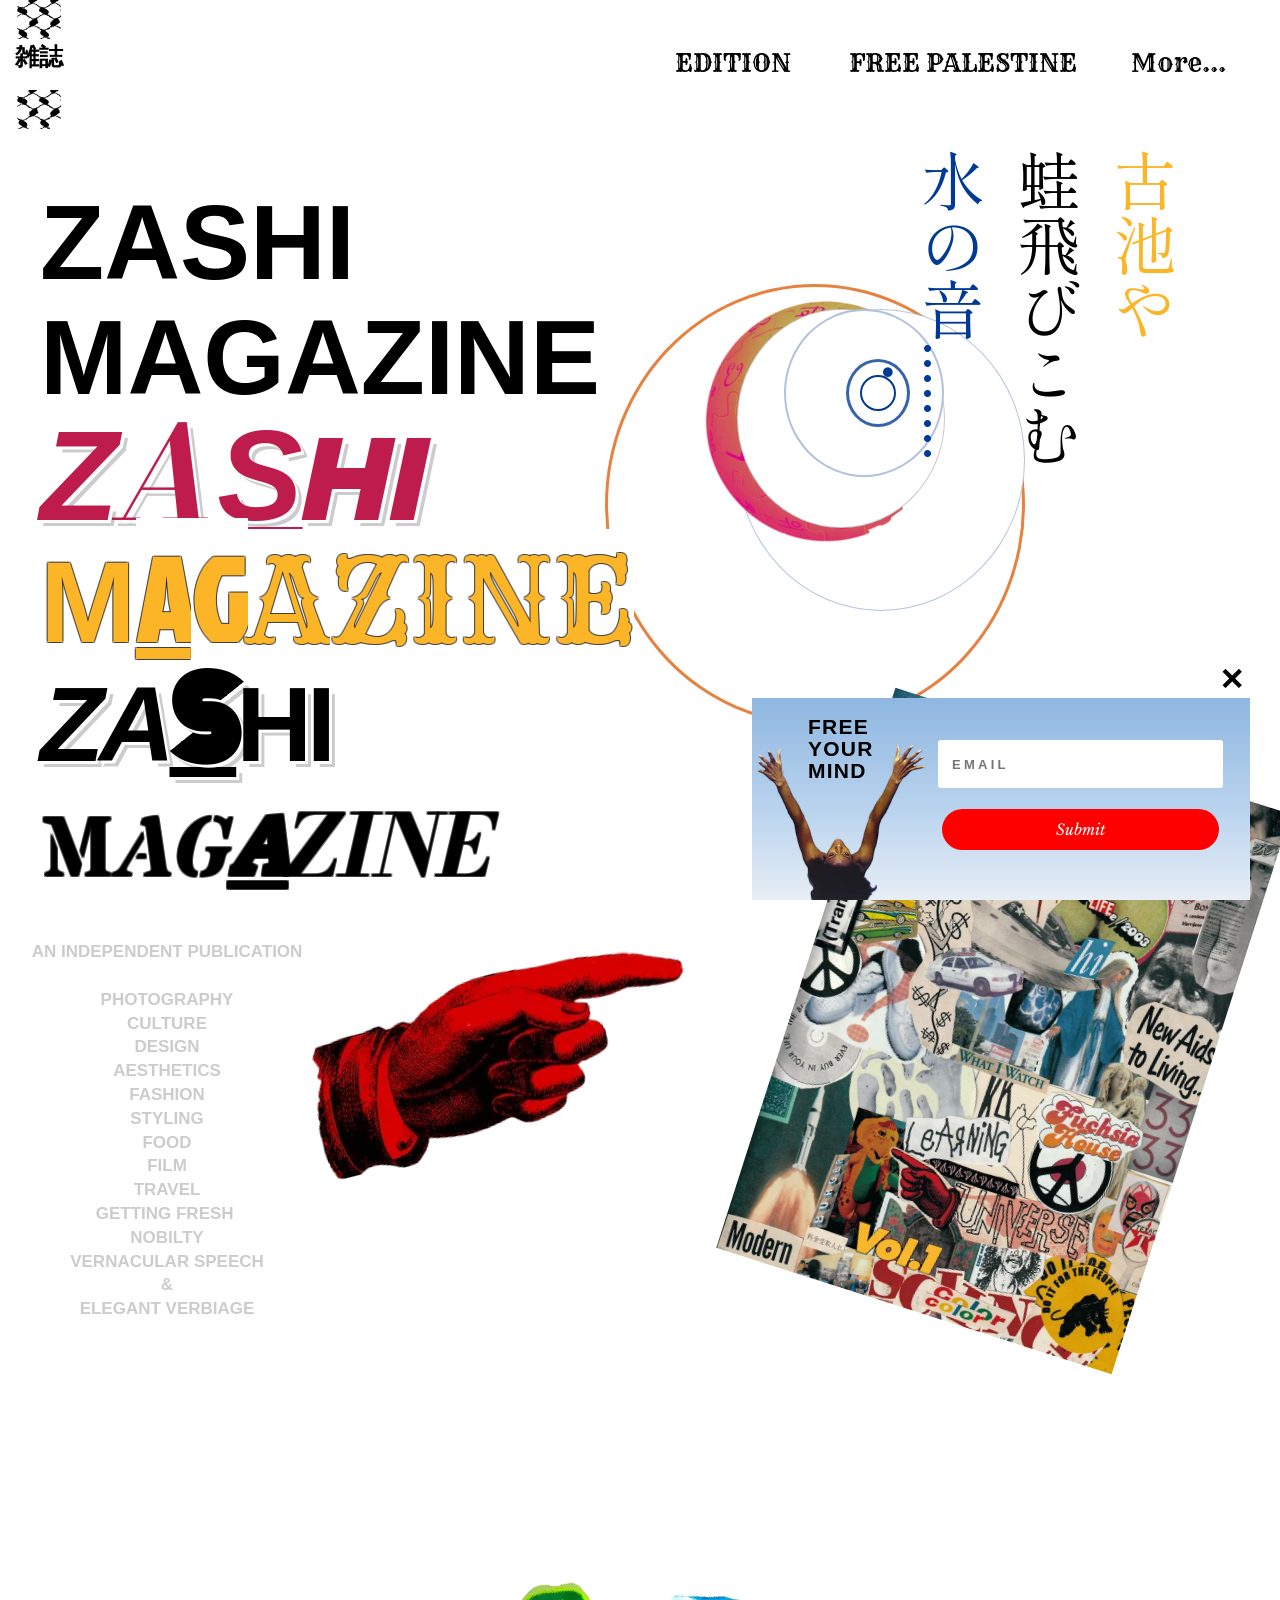
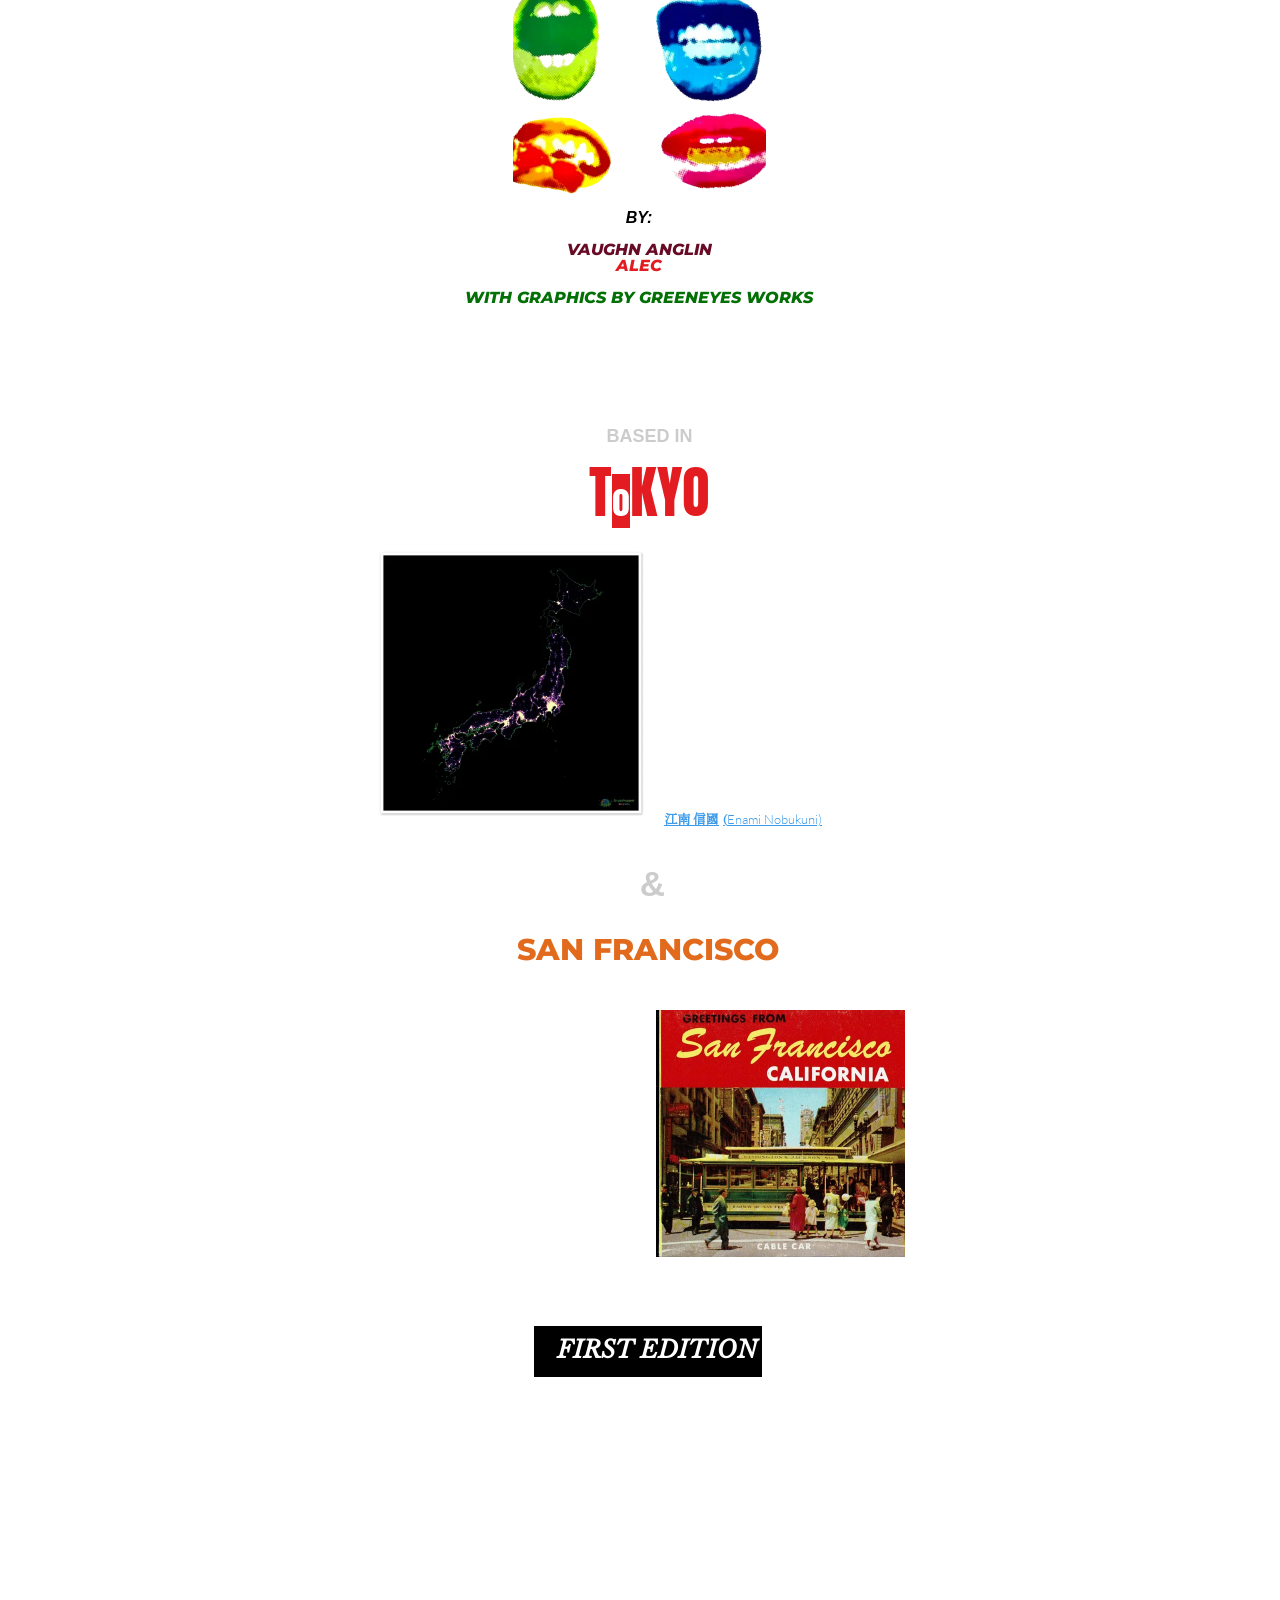
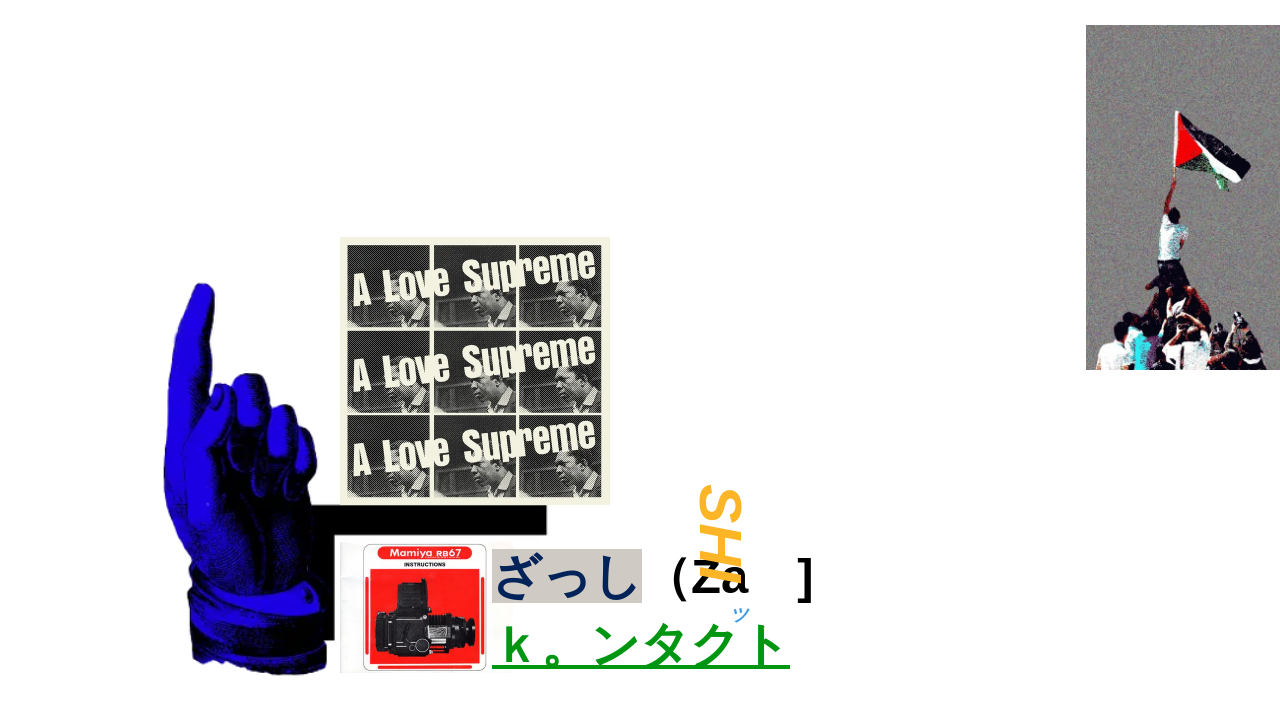
==== commit f6dcba3b: "Drop Ameer from the front-page credits and remove the shop bag His bylines and photo credits on his " ====
--- a/index.html
+++ b/index.html
@@ -20,7 +20,6 @@
 <a class="c nav" href="edition-1.html" style="left:675.296875px;top:51px;font-family:Rye, fantasy;font-size:25px;color:rgb(0, 0, 0);font-weight:400">EDITION</a>
 <a class="c nav" href="free-palestine.html" style="left:849.328125px;top:51px;font-family:Rye, fantasy;font-size:25px;color:rgb(0, 0, 0);font-weight:400">FREE PALESTINE</a>
 <div class="c nav more" style="left:1131.09375px;top:51px;font-family:Rye, fantasy;font-size:25px;color:rgb(0, 0, 0);font-weight:400" tabindex="0"><span>More...</span><div class="drop"><a href="guerilla-tactics.html">GUERILLA TACTICS</a><a href="about-1.html">ABOUT</a><a href="contact-1.html">CONTACT</a></div></div>
-<div class="c s" style="left:1096px;top:50.8px;width:34px;height:41px"><a href="https://bb1me5-e5.myshopify.com/" target="_blank" rel="noopener" aria-label="Shop"><svg xmlns="http://www.w3.org/2000/svg" version="1.1" width="100%" height="100%" viewBox="0 0 105.5 126.1" preserveAspectRatio="xMinYMax meet" data-hook="svg-icon-1"><path d="M102.143 118.16L93.812 48.2067C93.386 44.66 90.3566 42 86.7591 42H79.1382V56H74.4047V42H31.8032V56H27.0697V42H19.4488C15.8513 42 12.8219 44.66 12.3959 48.16L4.06489 118.16C3.78088 120.167 4.44357 122.173 5.76895 123.667C7.14167 125.16 9.0824 126 11.0705 126H95.1374C97.1255 126 99.0662 125.16 100.439 123.667C101.764 122.173 102.427 120.167 102.143 118.16Z" fill="rgb(0, 0, 0)" stroke="none" stroke-width="1px"></path><path d="M32.0594 25.6667C32.0594 14.0933 41.506 4.66667 53.1039 4.66667C64.7018 4.66667 74.1485 14.0933 74.1485 25.6667V42H78.825V25.6667C78.825 11.5267 67.2739 0 53.1039 0C38.9339 0 27.3828 11.5267 27.3828 25.6667V42H32.0594V25.6667Z" fill="rgb(0, 0, 0)" stroke="none" stroke-width="1px"></path></svg></a></div>
 </header>
 <main class="pg">
 <div class="c bx" style="left:605px;top:284.0px;width:420px;height:441px;background:rgb(255, 255, 255);border-style:solid;border-width:3px 3px 3px 3px;border-color:rgba(226, 106, 28, 0.84);border-radius:50%"></div>
@@ -64,7 +63,6 @@
 <div class="c t" style="left:414px;top:1810.0px;width:450px;height:112px"><p style="text-align:center;line-height:16px;margin:0px 0px 0px 0px;font-family:'Helvetica Neue', Helvetica, Arimo, Arial, sans-serif;font-size:16px;font-weight:700;font-style:italic;color:rgb(252, 181, 39);white-space:nowrap"><span style="color:rgb(0, 0, 0)">BY:</span><br>
 <br>
 <span style="font-family:Montserrat, sans-serif;color:rgb(104, 11, 39);font-weight:800;text-transform:uppercase">VAUGHN ANGLIN</span><br><span style="font-family:Montserrat, sans-serif;font-weight:800;text-transform:uppercase">
-</span><span style="font-family:Montserrat, sans-serif;color:rgb(1, 35, 89);font-weight:800;text-transform:uppercase">AMEER ALI</span><br><span style="font-family:Montserrat, sans-serif;font-weight:800;text-transform:uppercase">
 </span><span style="font-family:Montserrat, sans-serif;color:rgb(226, 28, 33);font-weight:800;text-transform:uppercase">ALEC</span><br>
 <br>
 <span style="font-family:Montserrat, sans-serif;color:rgb(2, 112, 4);font-weight:800;text-transform:uppercase">WITH GRAPHICS BY GREENEYES WORKS</span></p></div>
@@ -106,7 +104,7 @@
 <div class="c t" style="left:17px;top:46.0px;width:202px;height:21px"><p style="text-align:start;line-height:normal;margin:0px 0px 0px 0px;font-family:'Helvetica Neue', Helvetica, Arimo, Arial, sans-serif;font-size:16px;font-weight:400;font-style:normal;color:rgb(255, 255, 255);white-space:nowrap"><a href="home-1.html"><span style="font-weight:700">雑誌  </span><span style="font-size:8px;font-weight:700">HOME</span></a></p></div>
 <div class="c i" style="left:15px;top:76.0px;width:37px;height:34px;"><img src="media/70c761ef16-8877.webp" alt="HD-wallpaper-palestinian-keffiyeh-palestine.jpg" loading="lazy" decoding="async" width="96" height="92" style="left:0px;top:0px;width:37px;height:34px;object-fit:cover;object-position:50% 50%"></div>
 <div class="c i" style="left:15px;top:12.0px;width:37px;height:34px;"><img src="media/70c761ef16-8877.webp" alt="HD-wallpaper-palestinian-keffiyeh-palestine.jpg" loading="lazy" decoding="async" width="96" height="92" style="left:0px;top:0px;width:37px;height:34px;object-fit:cover;object-position:50% 50%"></div>
-<div class="c s" style="left:143px;top:146.8px;width:34px;height:41px"><a href="https://bb1me5-e5.myshopify.com/" target="_blank" rel="noopener" aria-label="Shop"><svg xmlns="http://www.w3.org/2000/svg" version="1.1" width="100%" height="100%" viewBox="0 0 105.5 126.1" preserveAspectRatio="xMinYMax meet" data-hook="svg-icon-1"><path d="M102.143 118.16L93.812 48.2067C93.386 44.66 90.3566 42 86.7591 42H79.1382V56H74.4047V42H31.8032V56H27.0697V42H19.4488C15.8513 42 12.8219 44.66 12.3959 48.16L4.06489 118.16C3.78088 120.167 4.44357 122.173 5.76895 123.667C7.14167 125.16 9.0824 126 11.0705 126H95.1374C97.1255 126 99.0662 125.16 100.439 123.667C101.764 122.173 102.427 120.167 102.143 118.16Z" fill="rgb(0, 0, 0)" stroke="none" stroke-width="1px"></path><path d="M32.0594 25.6667C32.0594 14.0933 41.506 4.66667 53.1039 4.66667C64.7018 4.66667 74.1485 14.0933 74.1485 25.6667V42H78.825V25.6667C78.825 11.5267 67.2739 0 53.1039 0C38.9339 0 27.3828 11.5267 27.3828 25.6667V42H32.0594V25.6667Z" fill="rgb(0, 0, 0)" stroke="none" stroke-width="1px"></path></svg></a></div><button class="c burger" aria-label="Menu" aria-expanded="false" style="left:264px;top:30px;width:50px;height:50px"><i></i><i></i><i></i></button>
+<button class="c burger" aria-label="Menu" aria-expanded="false" style="left:264px;top:30px;width:50px;height:50px"><i></i><i></i><i></i></button>
 </header>
 <main class="pg">
 <div class="c i anim" style="left:30px;top:647.6px;width:44px;height:66px;--a:z-fadeIn 1200ms cubic-bezier(0.445, 0.05, 0.55, 0.95) 1000ms both;;"><img src="media/df6afeecb9-12a8.webp" alt="CsH90A-UsAAiLPj.jpg" loading="lazy" decoding="async" width="120" height="172" style="left:0px;top:0px;width:44px;height:66px;object-fit:cover;object-position:50% 50%;filter:url("#koolaid-comp-lqkudf0n")"></div>
@@ -163,7 +161,6 @@
 <div class="c t" style="left:27px;top:1448.6px;width:280px;height:91px"><p style="text-align:center;line-height:13px;margin:0px 0px 0px 0px;font-family:'Helvetica Neue', Helvetica, Arimo, Arial, sans-serif;font-size:13px;font-weight:700;font-style:italic;color:rgb(252, 181, 39);white-space:nowrap"><span style="color:rgb(0, 0, 0)">BY:</span><br>
 <br>
 <span style="font-family:Montserrat, sans-serif;color:rgb(104, 11, 39);font-weight:800;text-transform:uppercase">VAUGHN ANGLIN</span><br><span style="font-family:Montserrat, sans-serif;font-weight:800;text-transform:uppercase">
-</span><span style="font-family:Montserrat, sans-serif;color:rgb(1, 35, 89);font-weight:800;text-transform:uppercase">AMEER ALI</span><br><span style="font-family:Montserrat, sans-serif;font-weight:800;text-transform:uppercase">
 </span><span style="font-family:Montserrat, sans-serif;color:rgb(226, 28, 33);font-weight:800;text-transform:uppercase">ALEC</span><br>
 <br>
 <span style="font-family:Montserrat, sans-serif;color:rgb(2, 112, 4);font-weight:800;text-transform:uppercase">WITH GRAPHICS BY GREENEYES WORKS</span></p></div>
